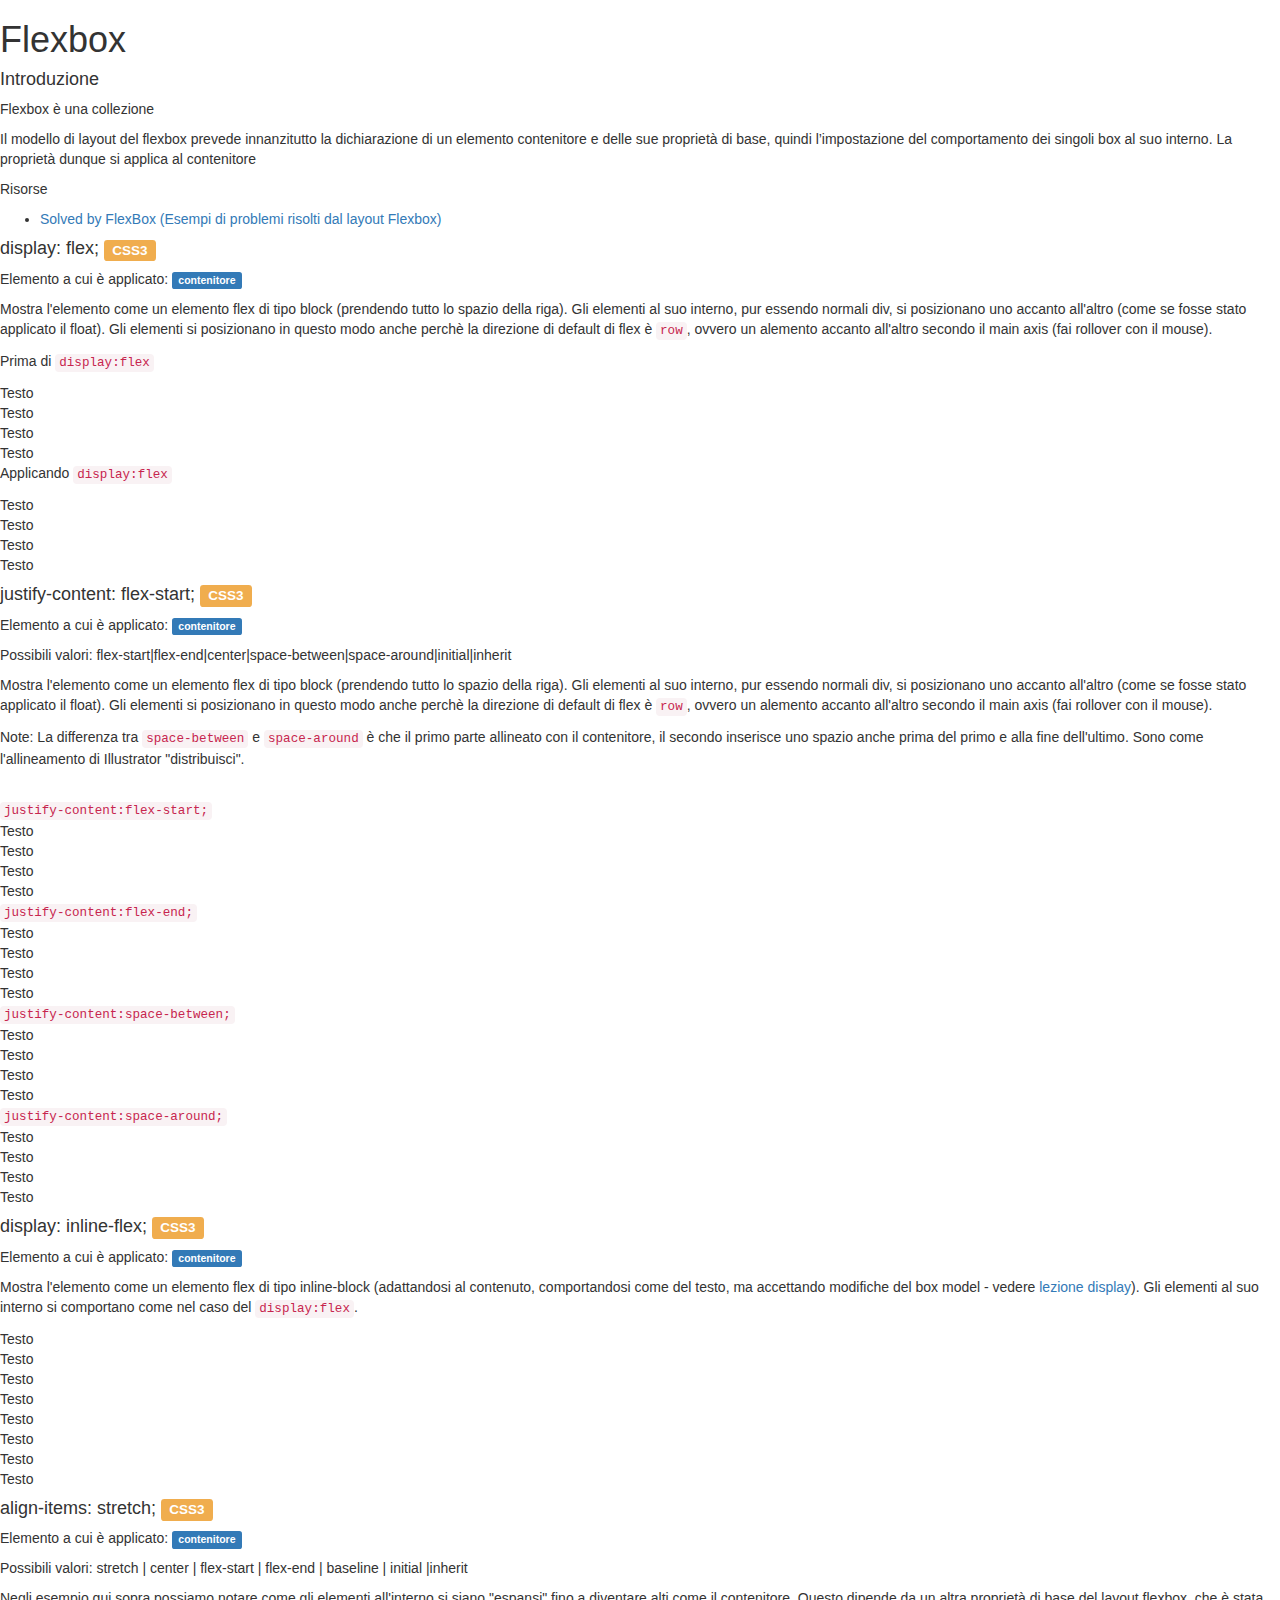
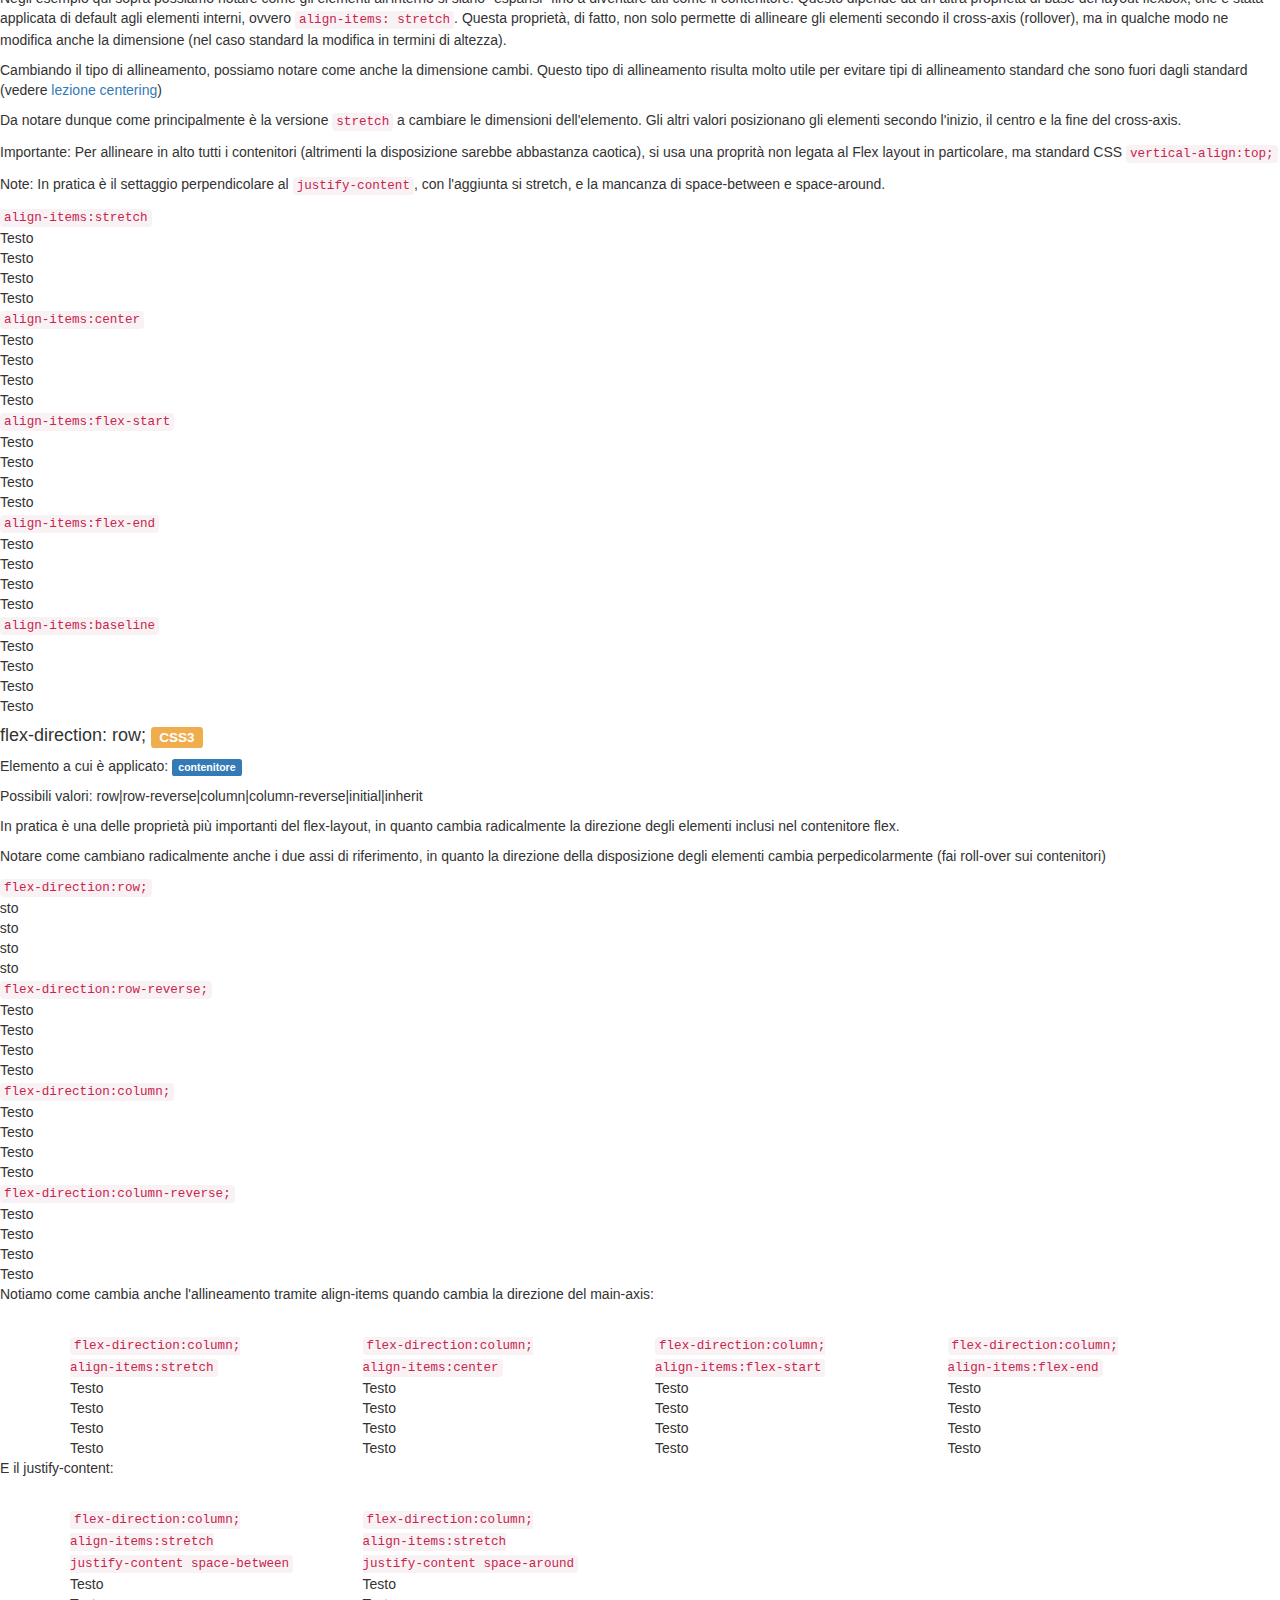
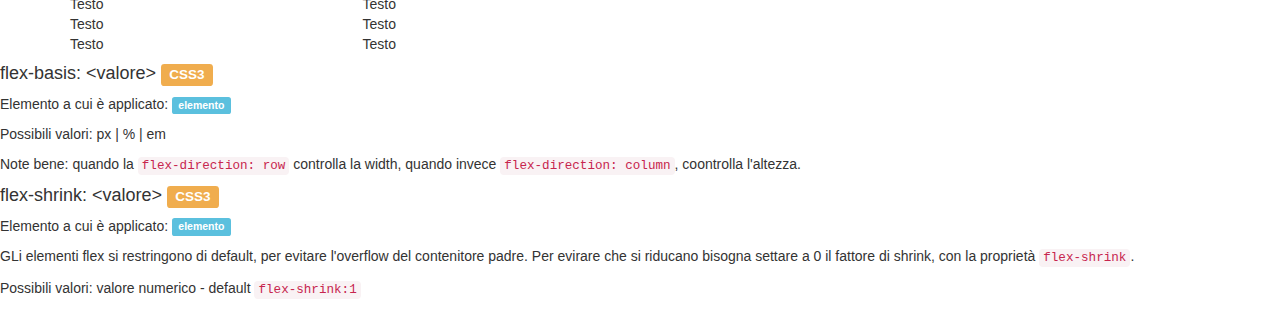
==== 3LW/Flexbox/index.html @ f9723775 "holy grail layout" ====
<!DOCTYPE html>
<html>
<head>
    <meta charset="UTF-8">
    <title>Flexbox</title>
    <meta name="viewport" content="width=device-width, initial-scale=1">

    <!-- Latest compiled and minified CSS -->
    <link rel="stylesheet" href="https://maxcdn.bootstrapcdn.com/bootstrap/3.3.7/css/bootstrap.min.css"
          integrity="sha384-BVYiiSIFeK1dGmJRAkycuHAHRg32OmUcww7on3RYdg4Va+PmSTsz/K68vbdEjh4u" crossorigin="anonymous">

    <!-- Space Mono -->
    <link href="https://fonts.googleapis.com/css?family=Space+Mono" rel="stylesheet">

    <!-- Latest compiled and minified CSS -->
    <link rel="stylesheet" href="src/css/style.css">


</head>

<body>


<h1>Flexbox</h1>


<h4>Introduzione </h4>


<p>Flexbox è una collezione </p>

<p>Il modello di layout del flexbox prevede innanzitutto la dichiarazione di un elemento contenitore e delle sue
    proprietà di base, quindi l’impostazione del comportamento dei singoli box al suo interno. La proprietà dunque si
    applica al contenitore</p>


<p>Risorse</p>
<ul>
    <li><a href="https://philipwalton.github.io/solved-by-flexbox/" target="_blank">Solved by FlexBox (Esempi di
        problemi risolti dal layout Flexbox)</a></li>
</ul>

<h4>display: flex; <span class="label label-warning">CSS3</span></h4>

<p>Elemento a cui è applicato: <span class="label label-primary">contenitore</span></p>

<p>Mostra l'elemento come un elemento flex di tipo block (prendendo tutto lo spazio della riga). Gli elementi al suo
    interno, pur essendo normali div, si posizionano uno accanto all'altro (come se fosse stato applicato il float). Gli
    elementi si posizionano in questo modo anche perchè la direzione di default di flex è <code>row</code>, ovvero un
    alemento accanto all'altro secondo il main axis (fai rollover con il mouse).</p>

<p>Prima di <code>display:flex</code></p>

<div class="box-container">
    <div class="box">Testo</div>
    <div class="box">Testo</div>
    <div class="box">Testo</div>
    <div class="box">Testo</div>
</div>

<p>Applicando <code>display:flex</code></p>

<div class="box-container flex show-axis">
    <div class="box">Testo</div>
    <div class="box">Testo</div>
    <div class="box">Testo</div>
    <div class="box">Testo</div>
    <div class="main-axis"></div>
    <div class="cross-axis"></div>
</div>

<h4>justify-content: flex-start; <span class="label label-warning">CSS3</span></h4>

<p>Elemento a cui è applicato: <span class="label label-primary">contenitore</span></p>

<p>Possibili valori: flex-start|flex-end|center|space-between|space-around|initial|inherit</p>

<p>Mostra l'elemento come un elemento flex di tipo block (prendendo tutto lo spazio della riga). Gli elementi al suo
    interno, pur essendo normali div, si posizionano uno accanto all'altro (come se fosse stato applicato il float). Gli
    elementi si posizionano in questo modo anche perchè la direzione di default di flex è <code>row</code>, ovvero un
    alemento accanto all'altro secondo il main axis (fai rollover con il mouse).</p>

<p>Note: La differenza tra <code>space-between</code> e <code>space-around</code> è che il primo parte allineato con il
    contenitore, il secondo inserisce uno spazio anche prima del primo e alla fine dell'ultimo. Sono come l'allineamento
    di Illustrator "distribuisci".</p>

<br/>

<code>justify-content:flex-start;</code>

<div class="box-container flex justify-content flex-start show-axis">
    <div class="box">Testo</div>
    <div class="box">Testo</div>
    <div class="box">Testo</div>
    <div class="box">Testo</div>
    <div class="main-axis"></div>
</div>

<code>justify-content:flex-end;</code>

<div class="box-container flex justify-content flex-end show-axis">
    <div class="box">Testo</div>
    <div class="box">Testo</div>
    <div class="box">Testo</div>
    <div class="box">Testo</div>
    <div class="main-axis"></div>
</div>

<code>justify-content:space-between;</code>

<div class="box-container flex justify-content space-between show-axis">
    <div class="box">Testo</div>
    <div class="box">Testo</div>
    <div class="box">Testo</div>
    <div class="box">Testo</div>
    <div class="main-axis"></div>
</div>

<code>justify-content:space-around;</code>

<div class="box-container flex justify-content space-around show-axis">
    <div class="box">Testo</div>
    <div class="box">Testo</div>
    <div class="box">Testo</div>
    <div class="box">Testo</div>
    <div class="main-axis"></div>
</div>


<h4>display: inline-flex; <span class="label label-warning">CSS3</span></h4>

<p>Elemento a cui è applicato: <span class="label label-primary">contenitore</span></p>

<p>Mostra l'elemento come un elemento flex di tipo inline-block (adattandosi al contenuto, comportandosi come del testo,
    ma accettando modifiche del box model - vedere
    <a href="http://www.quasar-1617.com/1LW/Display/index.html" target="_blank">lezione display</a>). Gli elementi al
    suo
    interno si comportano come nel caso del <code>display:flex</code>.</p>


<div class="box-container flex-inline show-axis">
    <div class="box">Testo</div>
    <div class="box">Testo</div>
    <div class="box">Testo</div>
    <div class="box">Testo</div>
    <div class="main-axis"></div>
    <div class="cross-axis"></div>
</div>

<div class="box-container flex-inline show-axis">
    <div class="box">Testo</div>
    <div class="box">Testo</div>
    <div class="box">Testo</div>
    <div class="box">Testo</div>
    <div class="main-axis"></div>
    <div class="cross-axis"></div>
</div>


<h4>align-items: stretch; </valore> <span class="label label-warning">CSS3</span></h4>

<p>Elemento a cui è applicato: <span class="label label-primary">contenitore</span></p>

<p>Possibili valori: stretch | center | flex-start | flex-end | baseline | initial |inherit </p>

<p>Negli esempio qui sopra possiamo notare come gli elementi all'interno si siano "espansi" fino a diventare alti come
    il
    contenitore. Questo dipende da un altra proprietà di base del layout flexbox, che è stata applicata di default agli
    elementi interni, ovvero <code>align-items: stretch</code>. Questa proprietà, di fatto, non solo permette di
    allineare gli elementi secondo il cross-axis (rollover), ma in qualche modo ne modifica anche la dimensione (nel
    caso
    standard la modifica in termini di altezza).</p>


<p>Cambiando il tipo di allineamento, possiamo notare come anche la dimensione cambi. Questo tipo di allineamento
    risulta molto utile per evitare tipi di allineamento standard che sono fuori dagli standard (vedere <a
            href="http://www.quasar-1617.com/1LW/Centering/" target="_blank">lezione centering</a>) </p>


<p>Da notare dunque come principalmente è la versione <code>stretch</code> a cambiare le dimensioni dell'elemento. Gli
    altri valori posizionano gli elementi secondo l'inizio, il centro e la fine del cross-axis.</p>

<p>Importante: Per allineare in alto tutti i contenitori (altrimenti la disposizione sarebbe abbastanza caotica), si usa una proprità non legata al Flex layout in particolare, ma standard CSS <code>vertical-align:top;</code></p>

<p>Note: In pratica è il settaggio perpendicolare al <code>justify-content</code>, con l'aggiunta si stretch, e la
    mancanza di space-between e space-around.</p>

<div class="box-container flex-inline show-axis align-items stretch">
    <code>align-items:stretch</code>

    <div class="box">Testo</div>
    <div class="box">Testo</div>
    <div class="box">Testo</div>
    <div class="box">Testo</div>
    <div class="cross-axis"></div>
</div>

<div class="box-container flex-inline show-axis align-items center">
    <code>align-items:center</code>

    <div class="box">Testo</div>
    <div class="box">Testo</div>
    <div class="box">Testo</div>
    <div class="box">Testo</div>
    <div class="cross-axis"></div>
</div>

<div class="box-container flex-inline show-axis align-items flex-start">
    <code>align-items:flex-start</code>

    <div class="box">Testo</div>
    <div class="box">Testo</div>
    <div class="box">Testo</div>
    <div class="box">Testo</div>
    <div class="cross-axis"></div>
</div>

<div class="box-container flex-inline show-axis align-items flex-end">
    <code>align-items:flex-end</code>

    <div class="box">Testo</div>
    <div class="box">Testo</div>
    <div class="box">Testo</div>
    <div class="box">Testo</div>
    <div class="cross-axis"></div>
</div>

<div class="box-container flex-inline show-axis align-items baseline">
    <code>align-items:baseline</code>

    <div class="box">Testo</div>
    <div class="box">Testo</div>
    <div class="box">Testo</div>
    <div class="box">Testo</div>
    <div class="cross-axis"></div>
</div>


<h4>flex-direction: row; </valore> <span class="label label-warning">CSS3</span></h4>

<p>Elemento a cui è applicato: <span class="label label-primary">contenitore</span></p>

<p>Possibili valori: row|row-reverse|column|column-reverse|initial|inherit</p>

<p>In pratica è una delle proprietà più importanti del flex-layout, in quanto cambia radicalmente la direzione degli elementi inclusi nel contenitore flex.</p>

<p>Notare come cambiano radicalmente anche i due assi di riferimento, in quanto la direzione della disposizione degli elementi cambia perpedicolarmente (fai roll-over sui contenitori)</p>


<code>flex-direction:row;</code>
<div class="box-container flex show-axis flex-direction row">
    <div class="box">Testo</div>
    <div class="box">Testo</div>
    <div class="box">Testo</div>
    <div class="box">Testo</div>
    <div class="main-axis"></div>
    <div class="cross-axis"></div>
</div>

<code>flex-direction:row-reverse;</code>
<div class="box-container flex show-axis reverse flex-direction row-reverse">
    <div class="box">Testo</div>
    <div class="box">Testo</div>
    <div class="box">Testo</div>
    <div class="box">Testo</div>
    <div class="main-axis"></div>
    <div class="cross-axis"></div>
</div>

<code>flex-direction:column;</code>
<div class="box-container flex show-axis perp flex-direction column">
    <div class="box">Testo</div>
    <div class="box">Testo</div>
    <div class="box">Testo</div>
    <div class="box">Testo</div>
    <div class="main-axis"></div>
    <div class="cross-axis"></div>
</div>

<code>flex-direction:column-reverse;</code>
<div class="box-container flex show-axis perp-reverse flex-direction column-reverse">
    <div class="box">Testo</div>
    <div class="box">Testo</div>
    <div class="box">Testo</div>
    <div class="box">Testo</div>
    <div class="main-axis"></div>
    <div class="cross-axis"></div>
</div>

<p>Notiamo come cambia anche l'allineamento tramite align-items quando cambia la direzione del main-axis:</p>
<br/>

<div class="container">
    <div class="row">
        <div class="col-sm-3">
            <code>flex-direction:column; <br> align-items:stretch</code>
            <div class="box-container mini flex show-axis perp flex-direction column align-items stretch">
                <div class="box">Testo</div>
                <div class="box">Testo</div>
                <div class="box">Testo</div>
                <div class="box">Testo</div>
                <div class="main-axis"></div>
                <div class="cross-axis"></div>
            </div>

        </div>
        <div class="col-sm-3">
            <code>flex-direction:column;<br> align-items:center</code>
            <div class="box-container mini flex show-axis perp flex-direction column align-items center">
                <div class="box">Testo</div>
                <div class="box">Testo</div>
                <div class="box">Testo</div>
                <div class="box">Testo</div>
                <div class="main-axis"></div>
                <div class="cross-axis"></div>
            </div>
        </div>
        <div class="col-sm-3">
            <code>flex-direction:column;<br> align-items:flex-start</code>
            <div class="box-container mini flex show-axis perp flex-direction column align-items flex-start">
                <div class="box">Testo</div>
                <div class="box">Testo</div>
                <div class="box">Testo</div>
                <div class="box">Testo</div>
                <div class="main-axis"></div>
                <div class="cross-axis"></div>
            </div>
        </div>
        <div class="col-sm-3">
            <code>flex-direction:column;<br> align-items:flex-end</code>
            <div class="box-container mini flex show-axis perp flex-direction column align-items flex-end">
                <div class="box">Testo</div>
                <div class="box">Testo</div>
                <div class="box">Testo</div>
                <div class="box">Testo</div>
                <div class="main-axis"></div>
                <div class="cross-axis"></div>
            </div>
        </div>
    </div>


</div>

<p>E il justify-content:</p>
<br/>

<div class="container">
    <div class="row">
        <div class="col-sm-3">
            <code>flex-direction:column;<br> align-items:stretch <br/> justify-content space-between</code>
            <div class="box-container mini flex show-axis perp flex-direction column align-items stretch justify-content space-between">
                <div class="box">Testo</div>
                <div class="box">Testo</div>
                <div class="box">Testo</div>
                <div class="box">Testo</div>
                <div class="main-axis"></div>
                <div class="cross-axis"></div>
            </div>
        </div>
        <div class="col-sm-3">
            <code>flex-direction:column;<br> align-items:stretch <br/> justify-content space-around</code>
            <div class="box-container mini flex show-axis perp flex-direction column align-items stretch justify-content space-around">
                <div class="box">Testo</div>
                <div class="box">Testo</div>
                <div class="box">Testo</div>
                <div class="box">Testo</div>
                <div class="main-axis"></div>
                <div class="cross-axis"></div>
            </div>
        </div>
    </div>


</div>






<h4>flex-basis: &lt;valore&gt; </valore> <span class="label label-warning">CSS3</span></h4>

<p>Elemento a cui è applicato: <span class="label label-info">elemento</span></p>

<p>Possibili valori: px | % | em </p>

<p>Note bene: quando la <code>flex-direction: row</code> controlla la width, quando invece <code>flex-direction:
    column</code>, coontrolla l'altezza.</p>


<h4>flex-shrink: &lt;valore&gt; <span class="label label-warning">CSS3</span></h4>

<p>Elemento a cui è applicato: <span class="label label-info">elemento</span></p>

<p>GLi elementi flex si restringono di default, per evitare l'overflow del contenitore padre. Per evirare che si
    riducano bisogna settare a 0 il fattore di shrink, con la proprietà <code>flex-shrink</code>.</p>

<p>Possibili valori: valore numerico - default <code>flex-shrink:1</code></p>


</body>

<script
        src="https://code.jquery.com/jquery-3.1.1.min.js"
        integrity="sha256-hVVnYaiADRTO2PzUGmuLJr8BLUSjGIZsDYGmIJLv2b8="
        crossorigin="anonymous"></script>

<!-- Latest compiled and minified JavaScript -->
<script src="https://maxcdn.bootstrapcdn.com/bootstrap/3.3.7/js/bootstrap.min.js"
        integrity="sha384-Tc5IQib027qvyjSMfHjOMaLkfuWVxZxUPnCJA7l2mCWNIpG9mGCD8wGNIcPD7Txa"
        crossorigin="anonymous"></script>


</html>
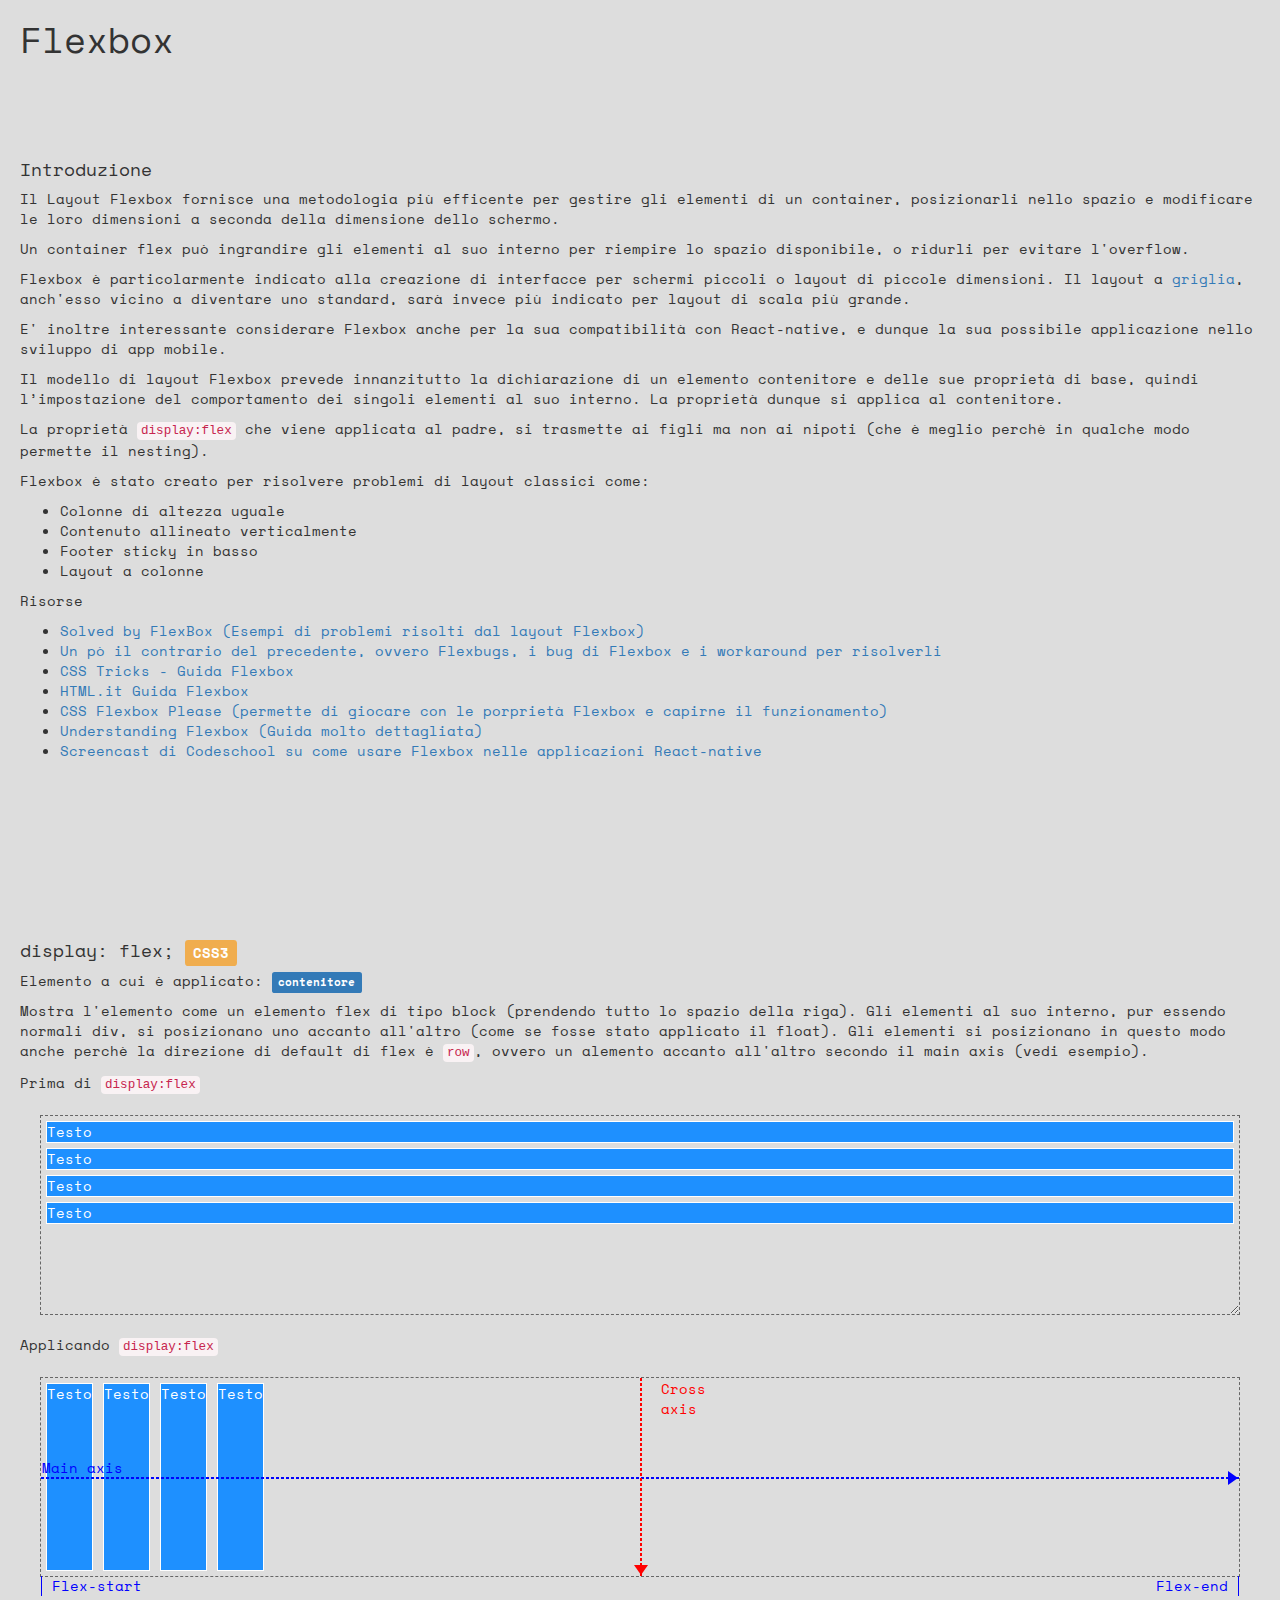
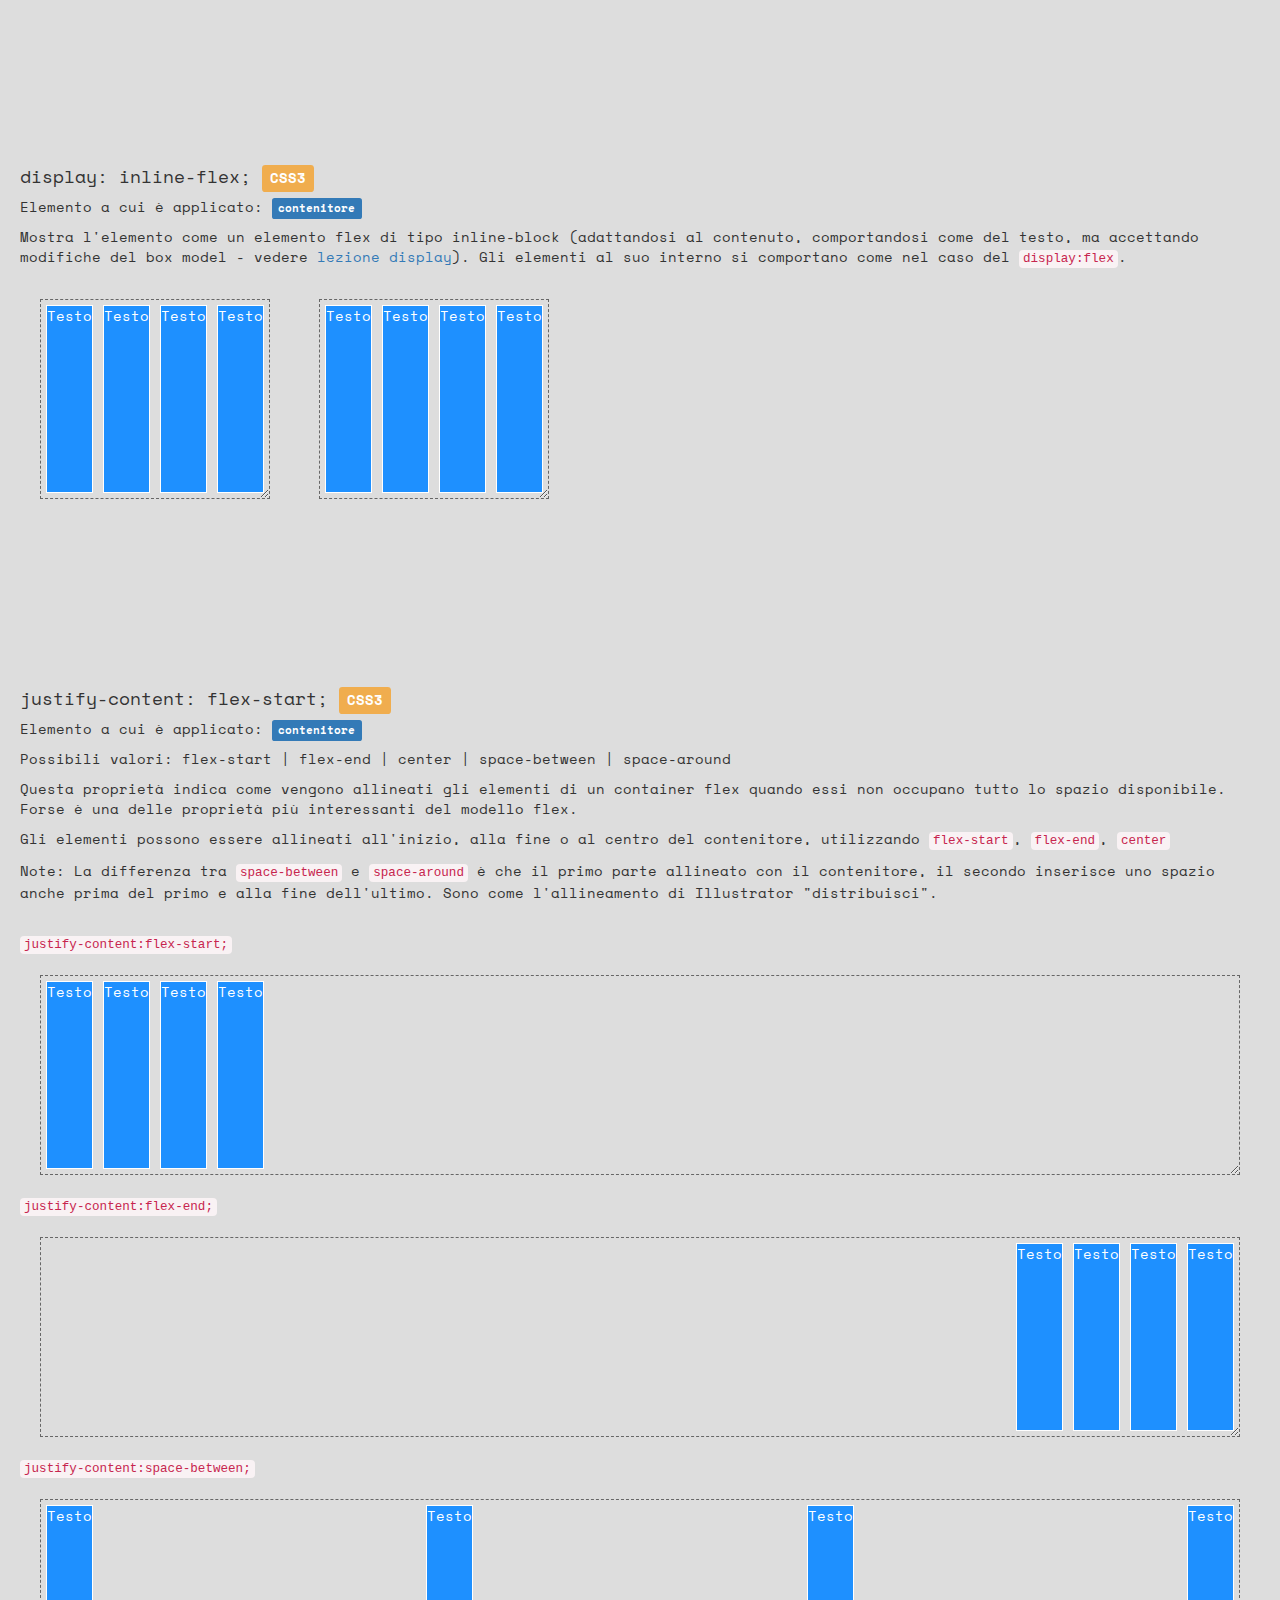
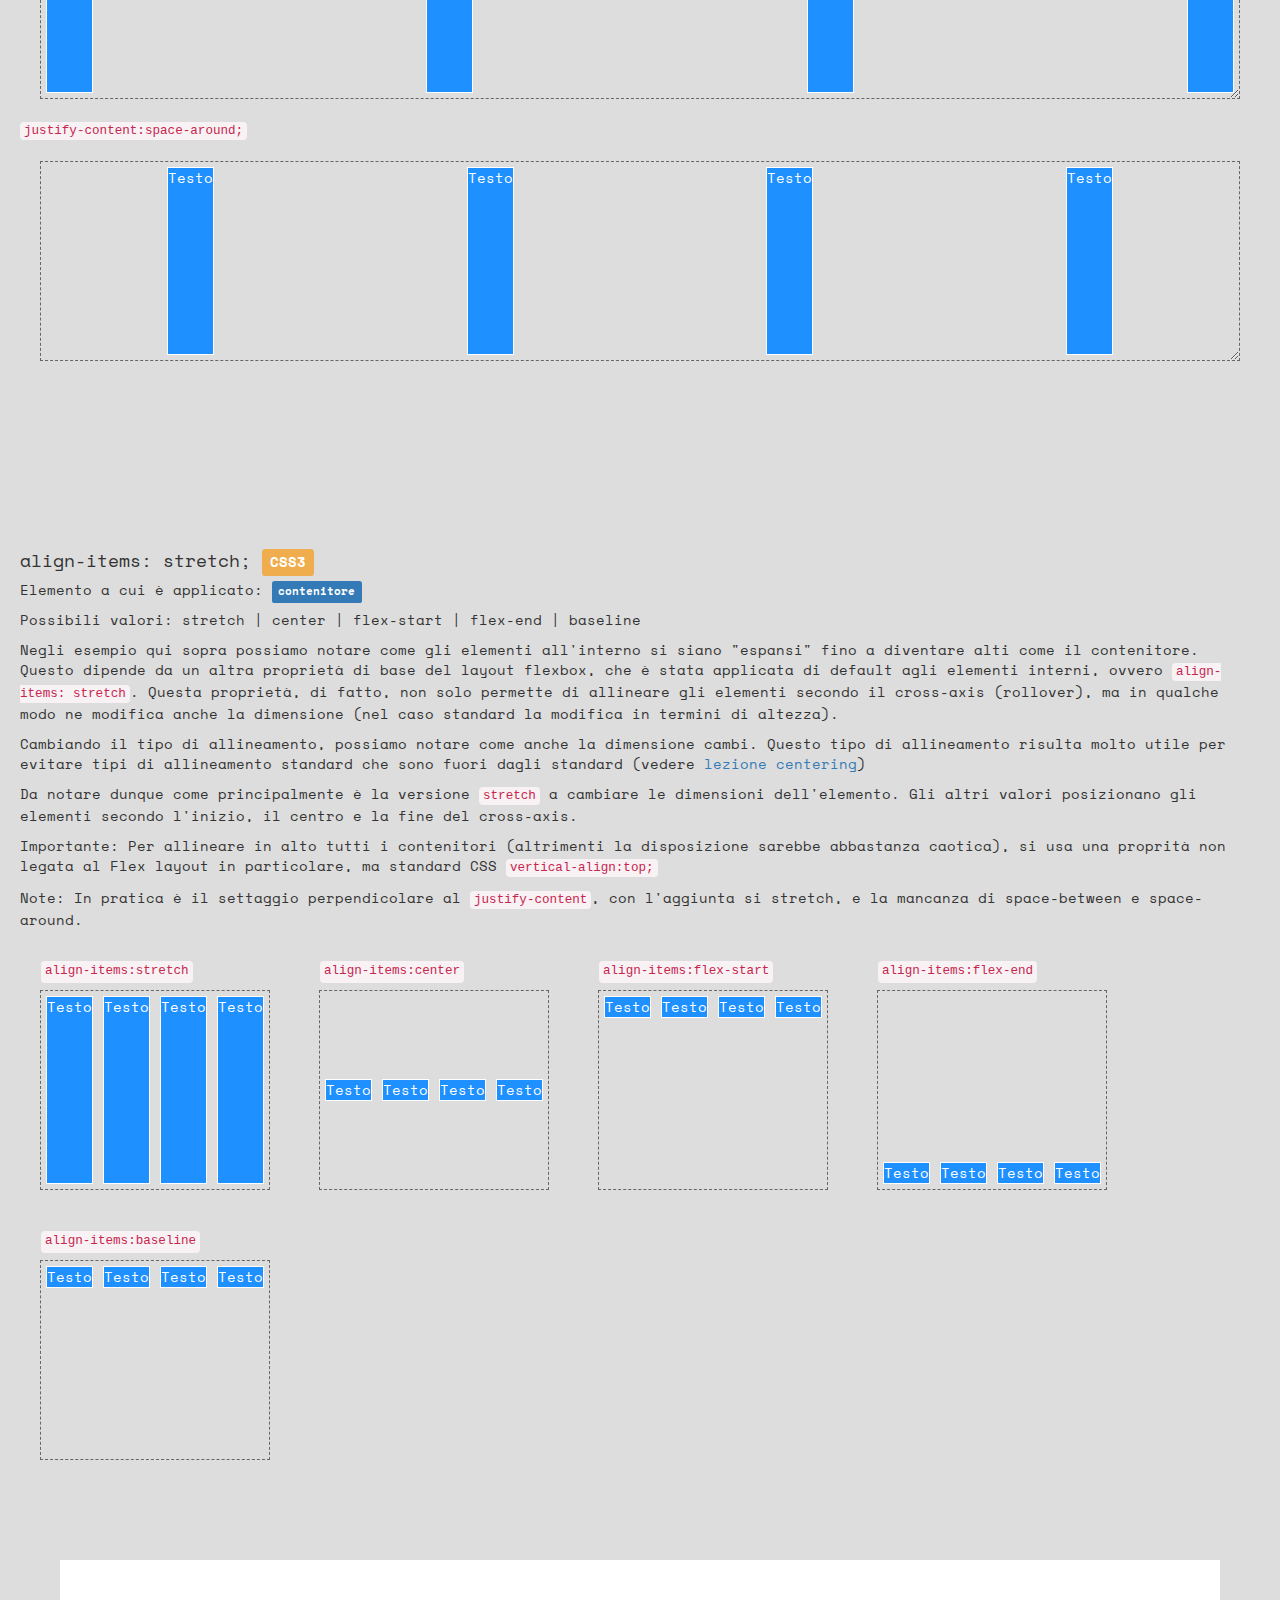
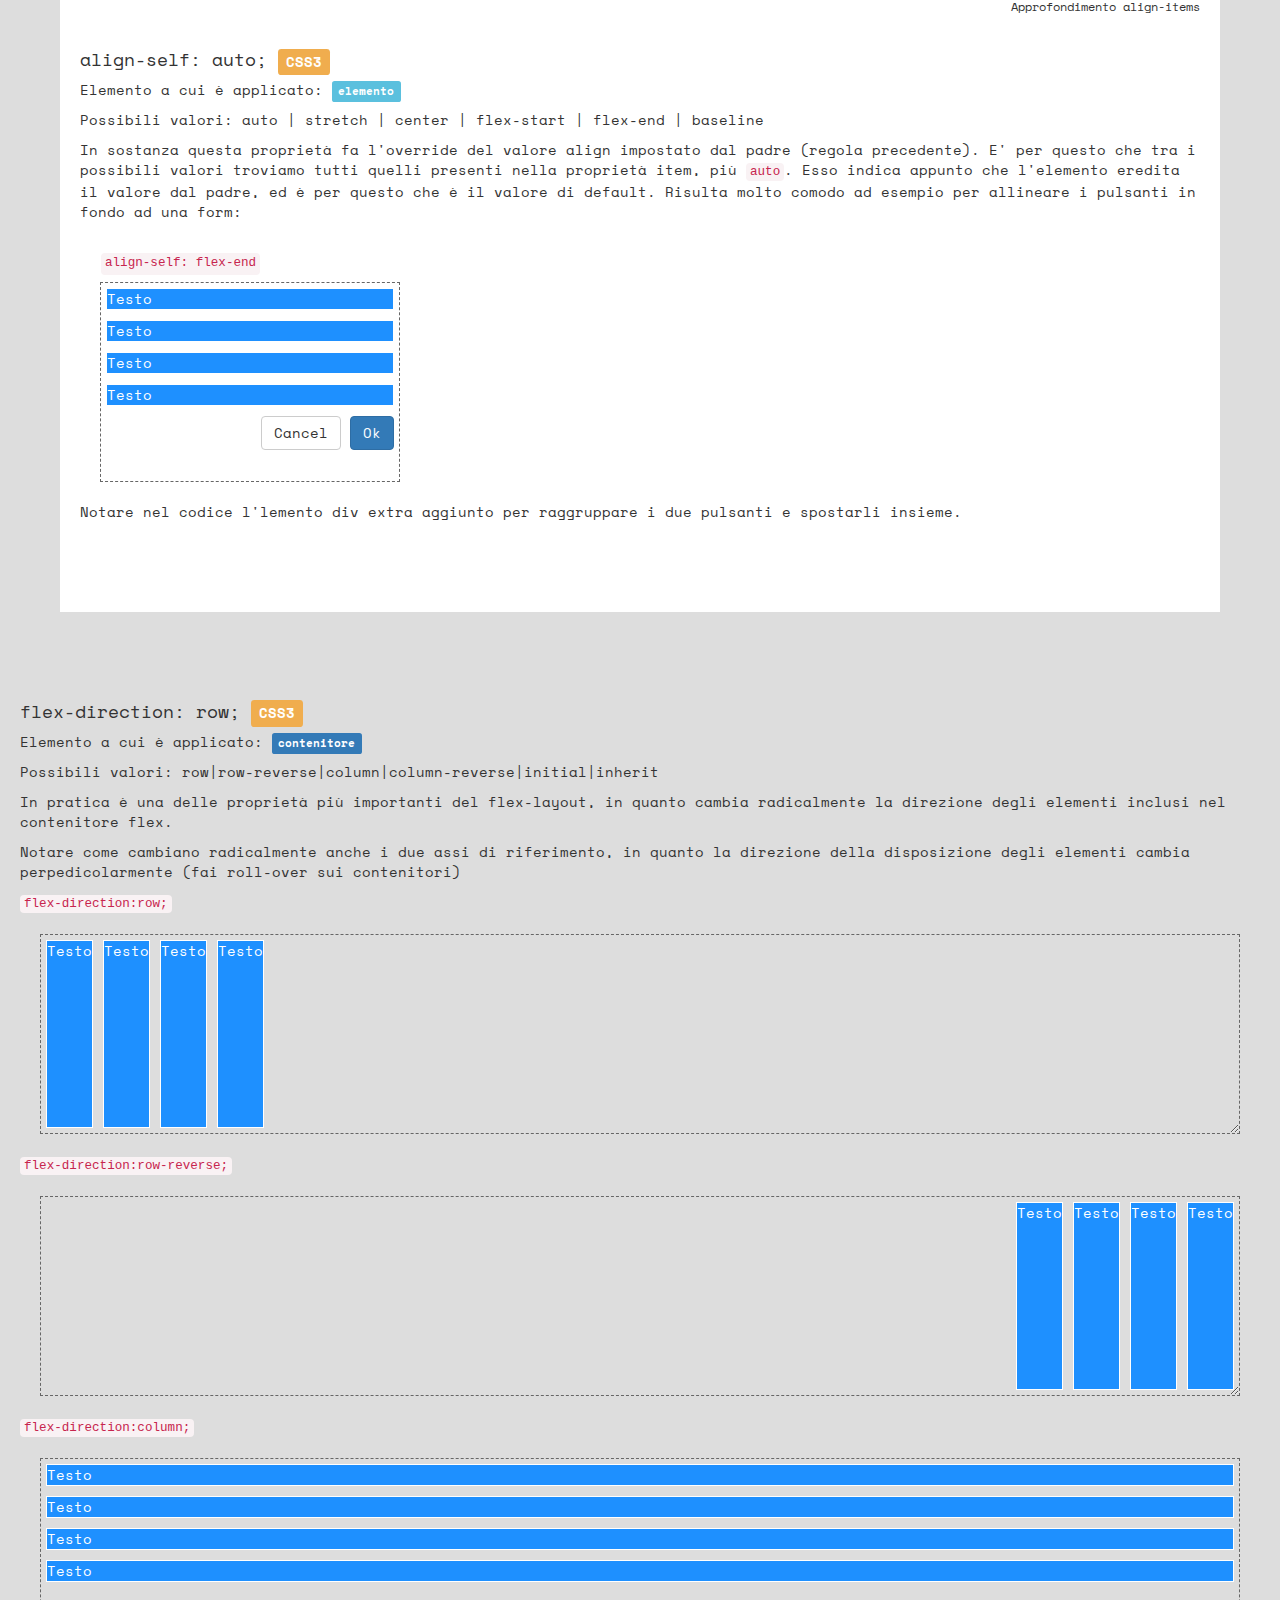
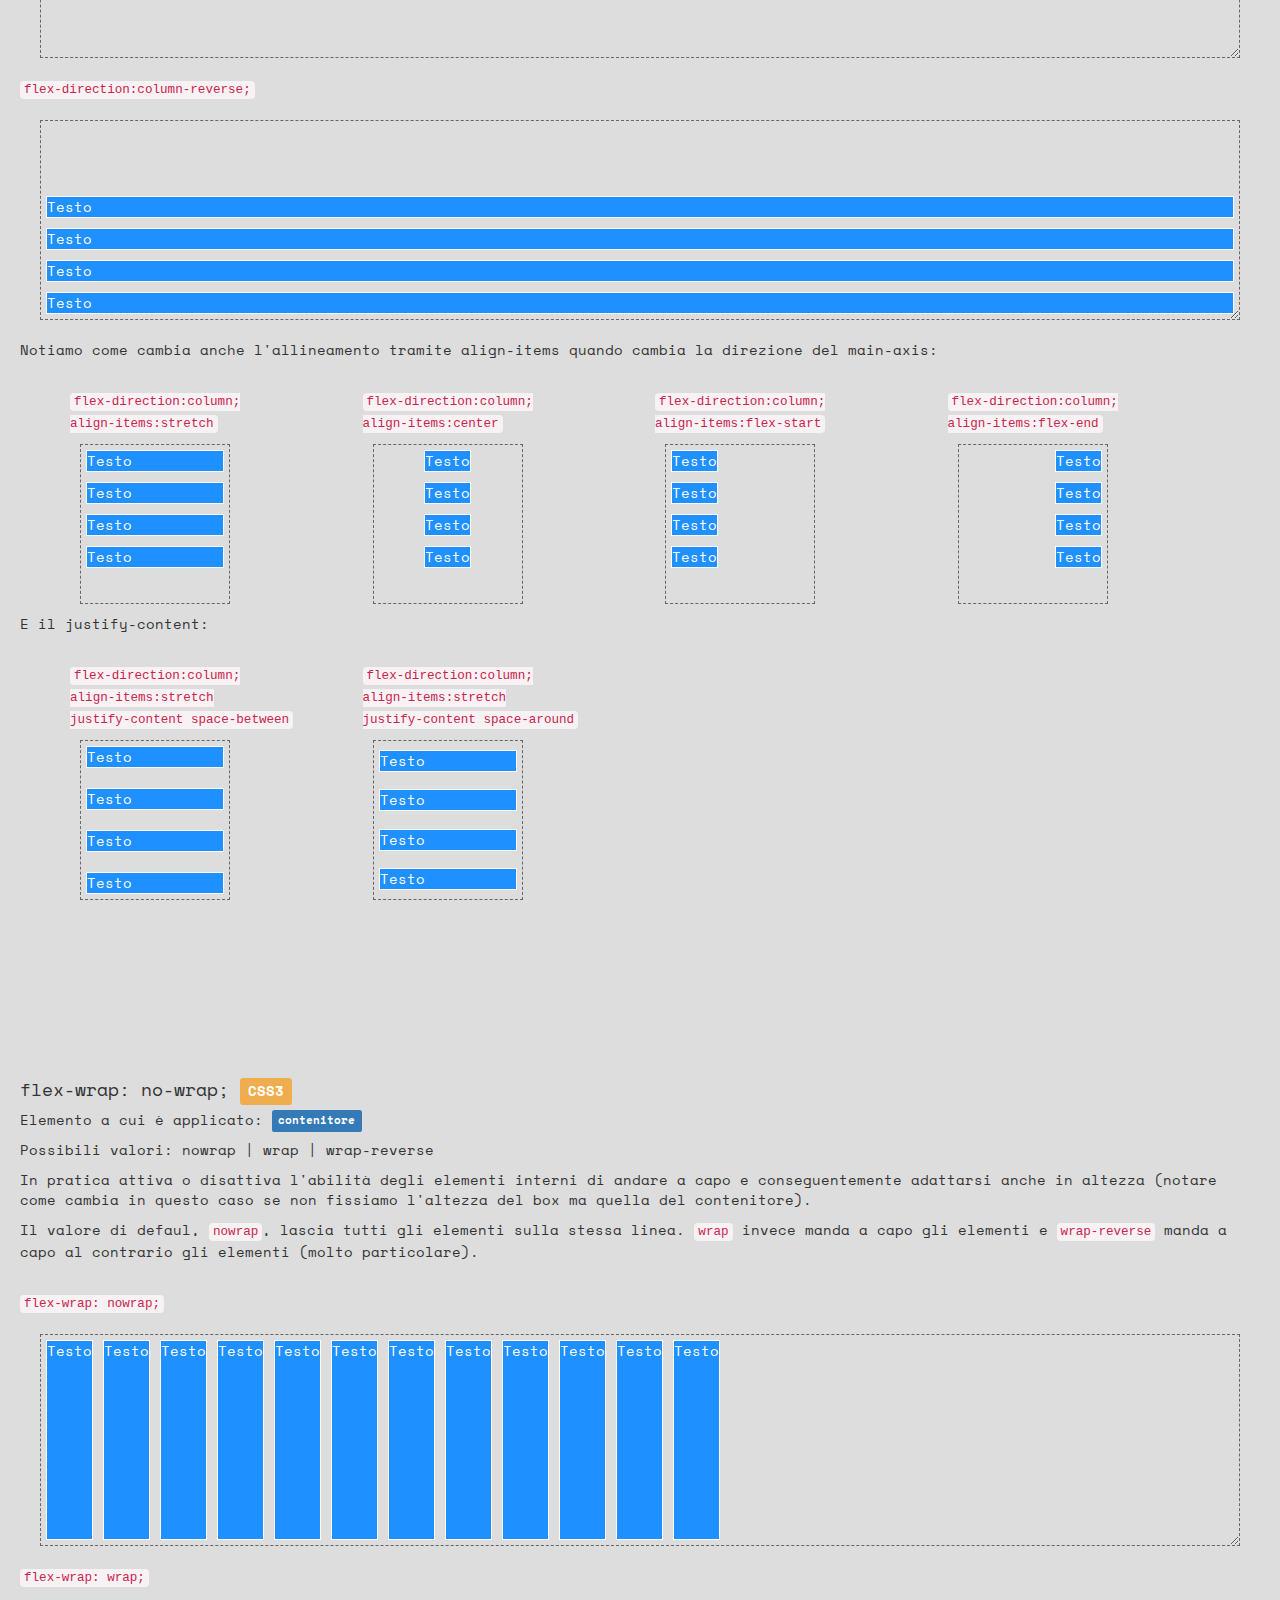
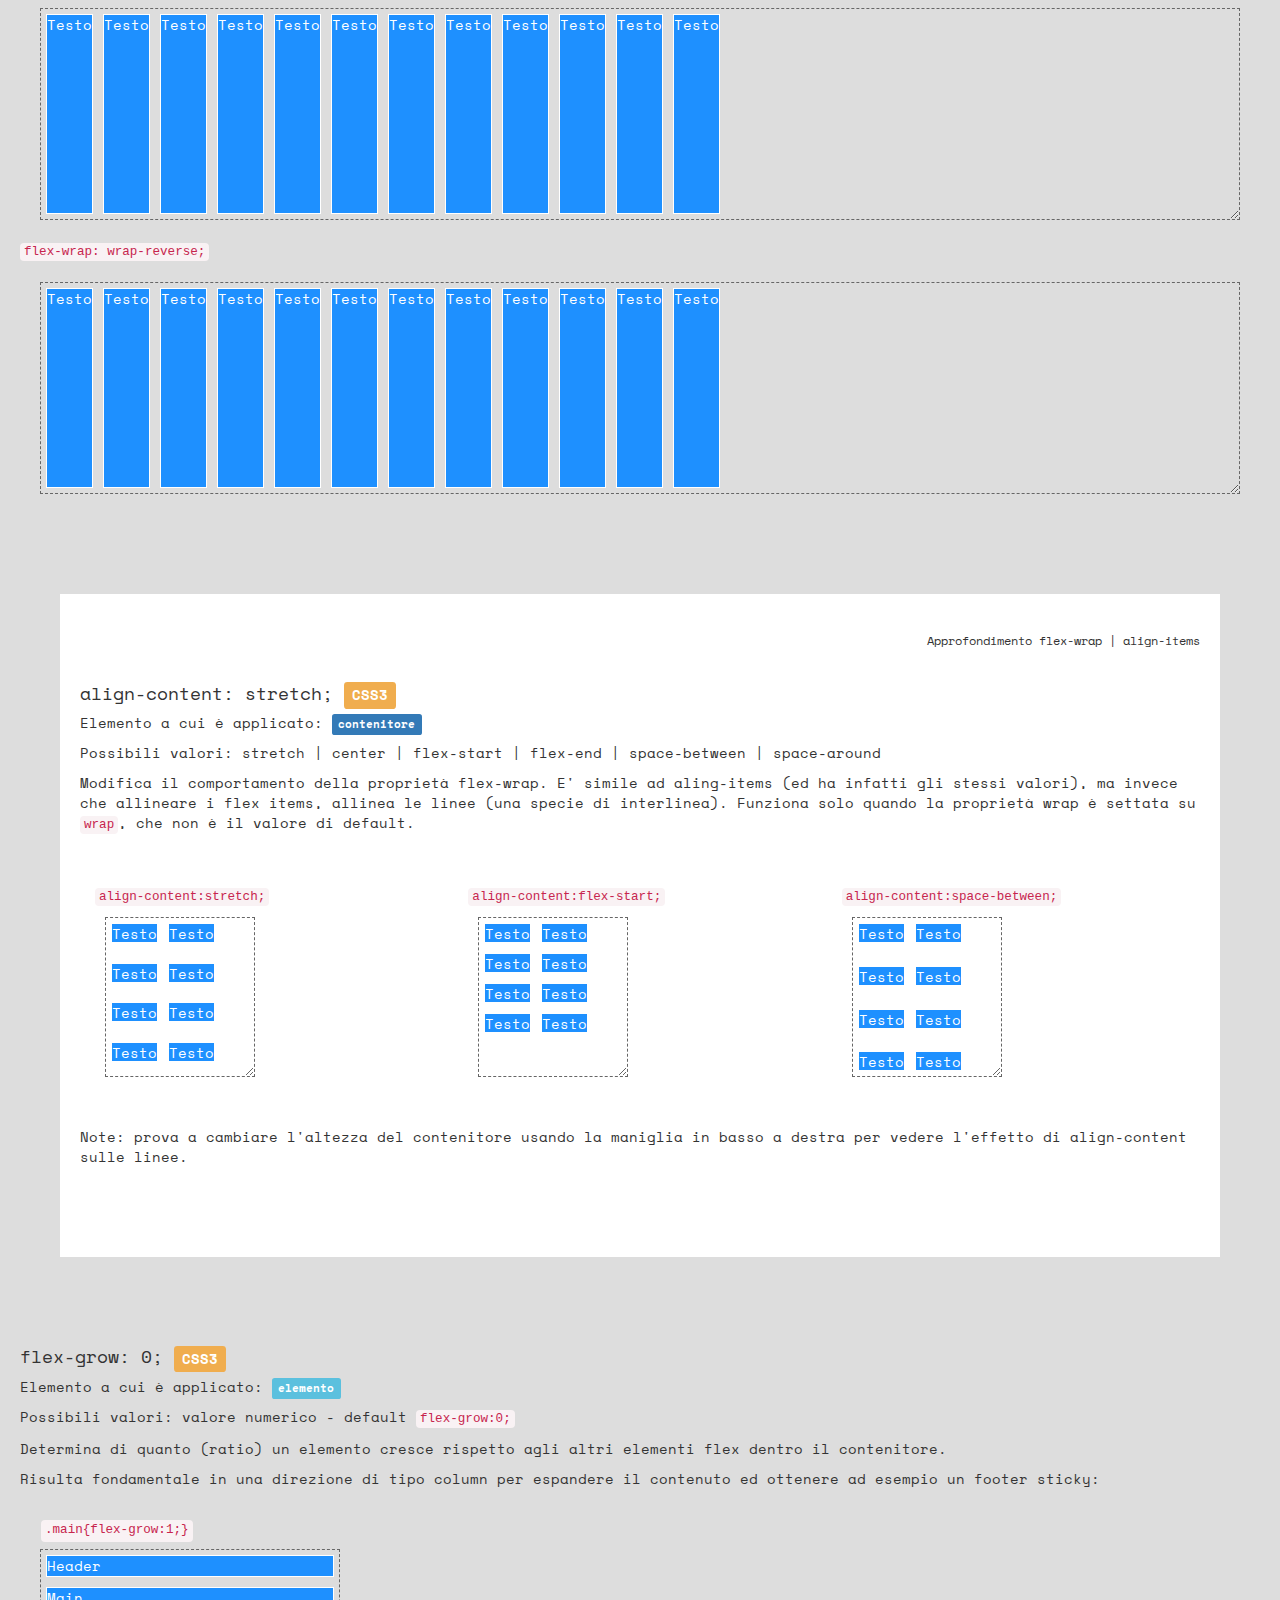
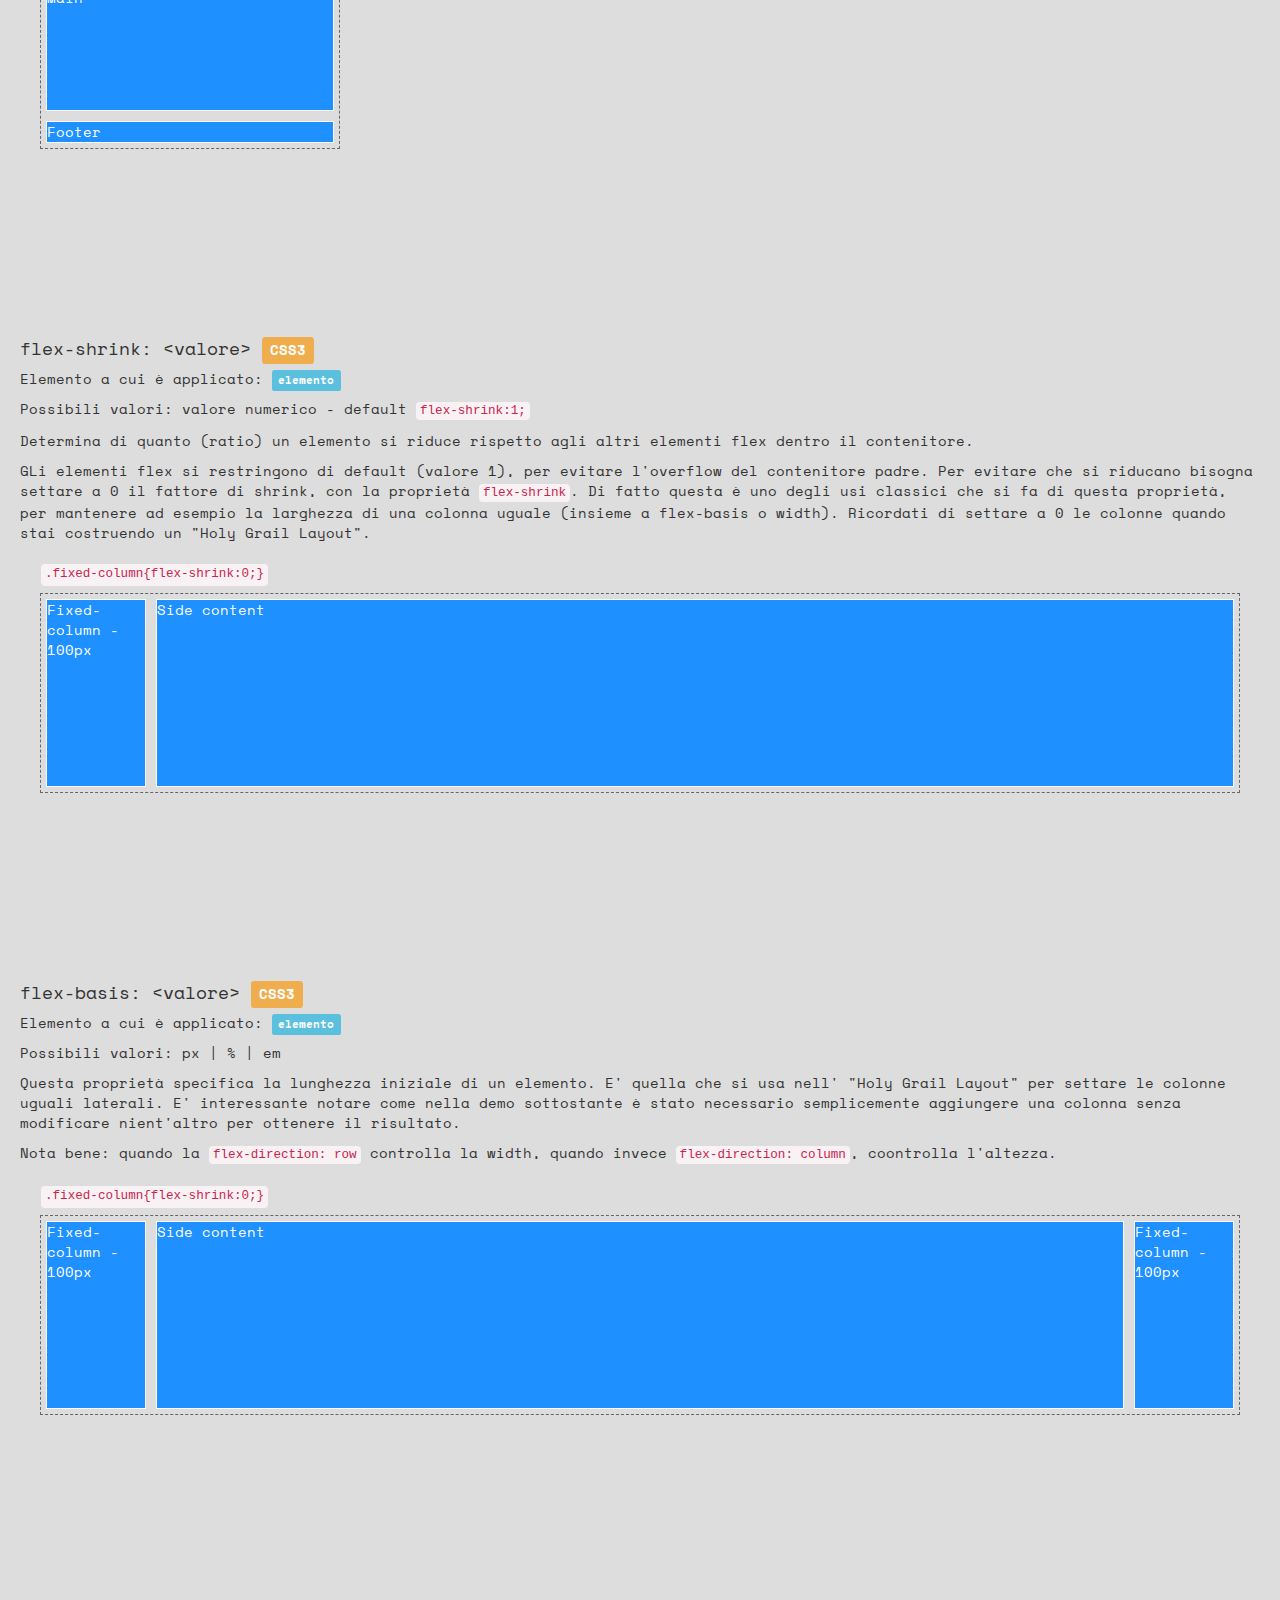
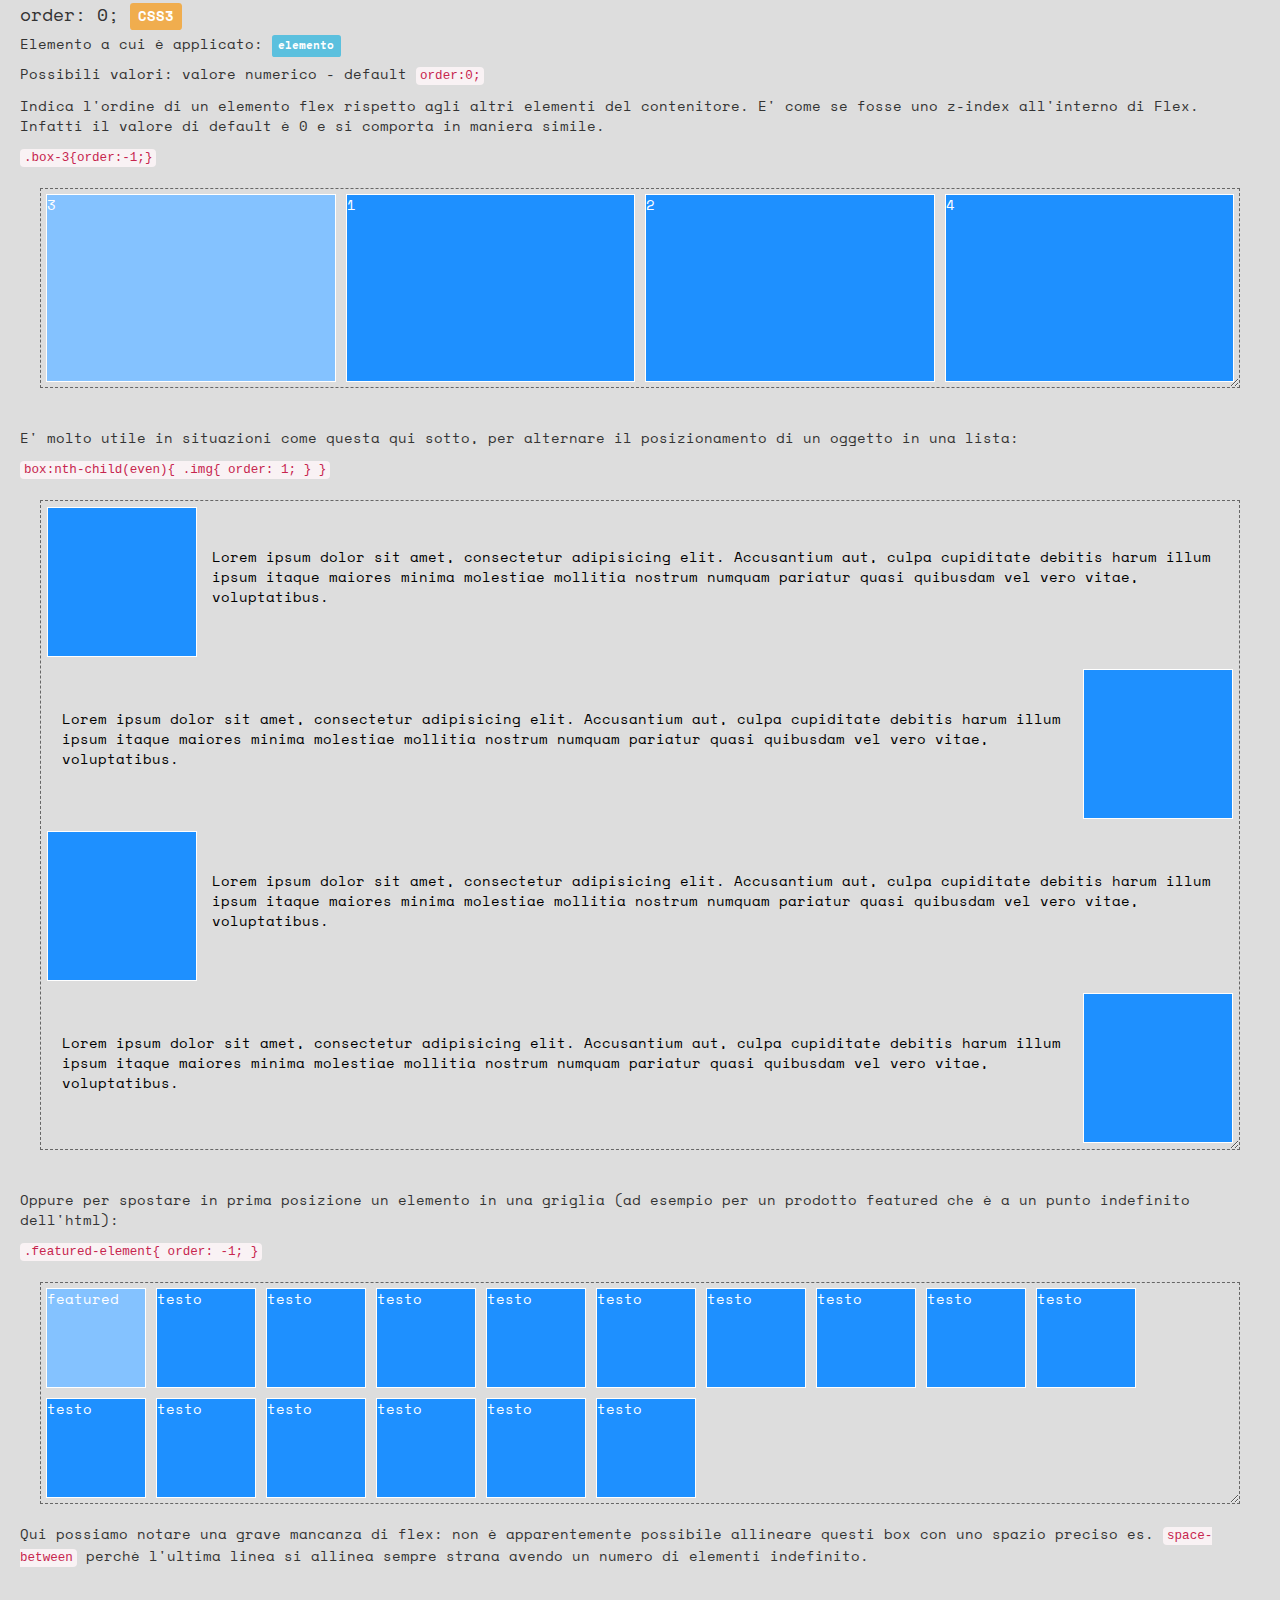
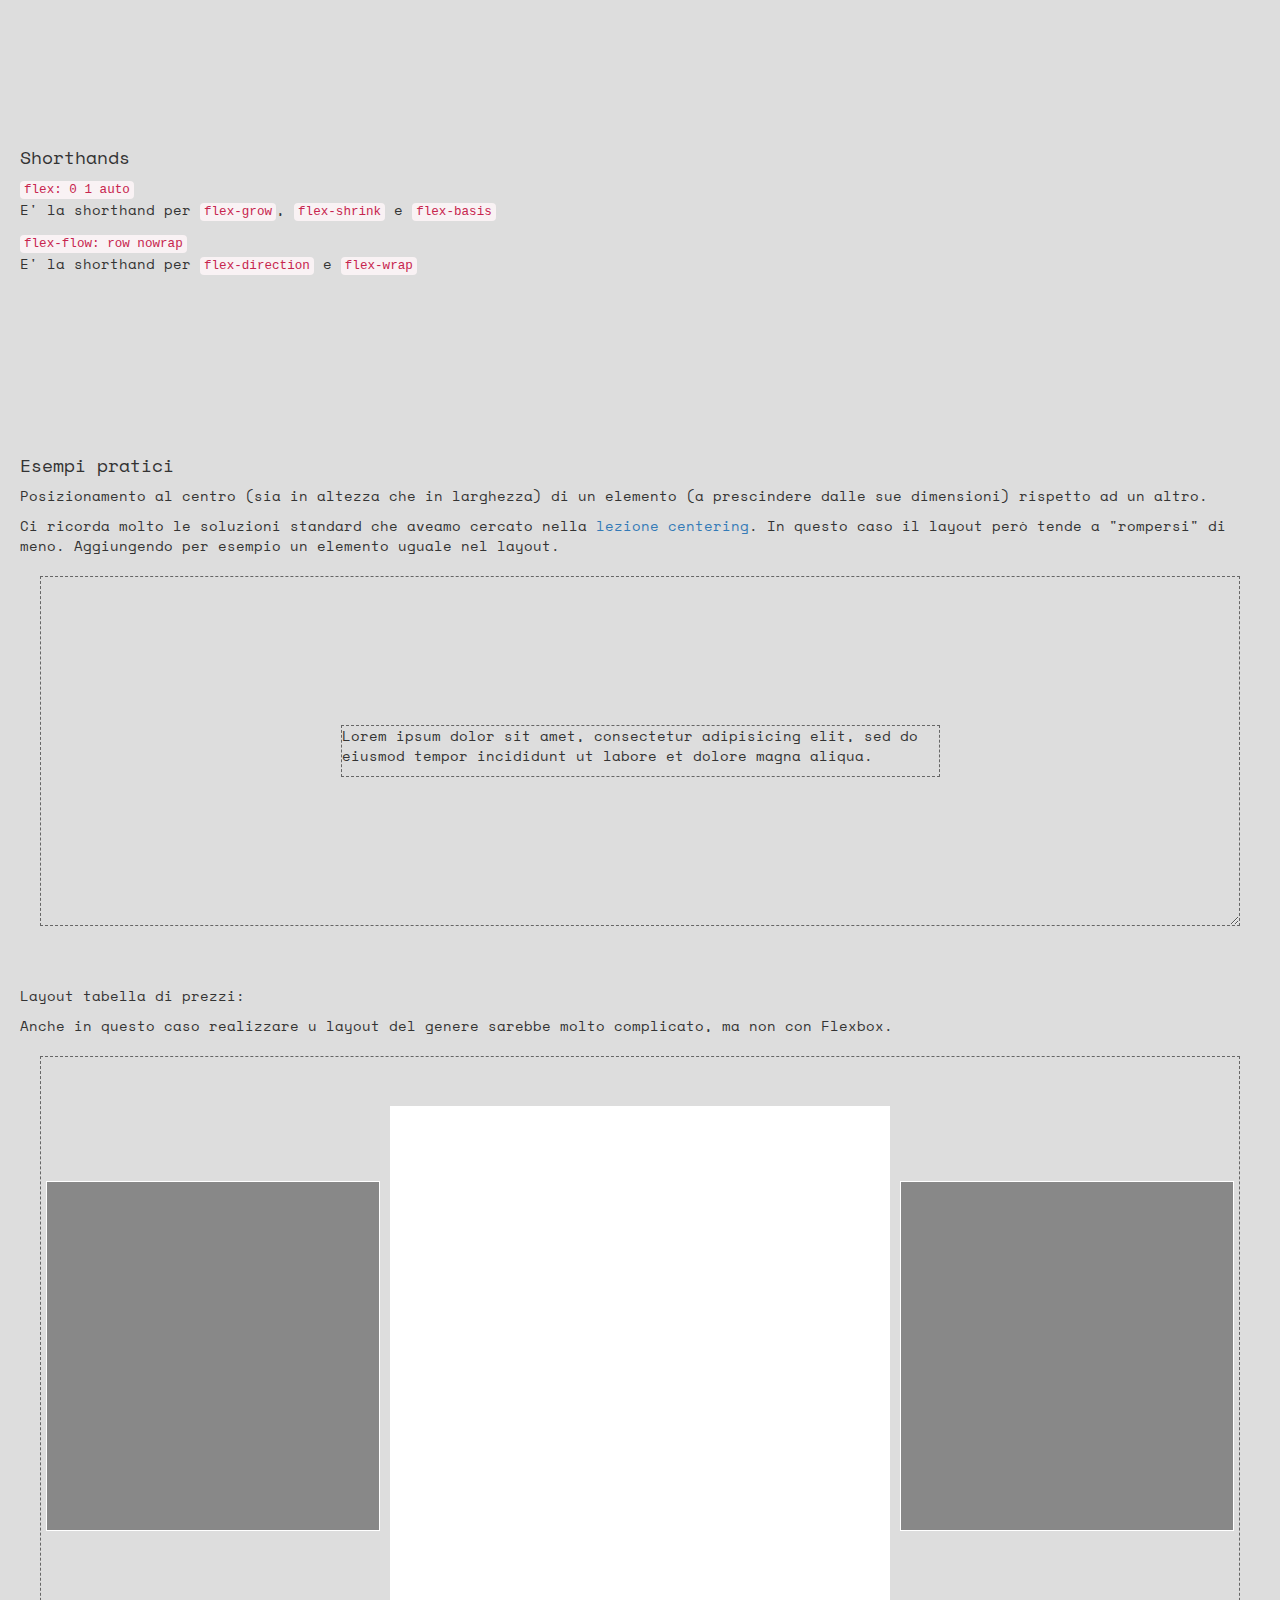
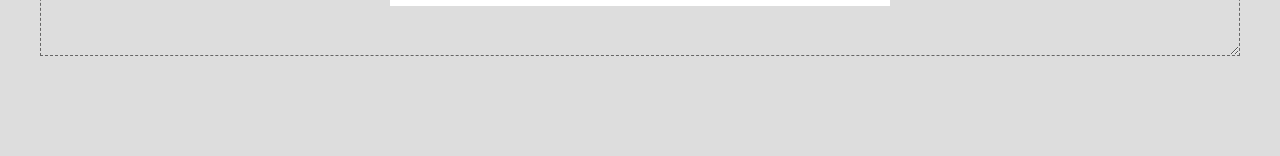
==== commit 8985a239: "esempi pratici" ====
--- a/3LW/Flexbox/index.html
+++ b/3LW/Flexbox/index.html
@@ -23,380 +23,848 @@
 
 <h1>Flexbox</h1>
 
-
-<h4>Introduzione </h4>
-
-
-<p>Flexbox è una collezione </p>
-
-<p>Il modello di layout del flexbox prevede innanzitutto la dichiarazione di un elemento contenitore e delle sue
-    proprietà di base, quindi l’impostazione del comportamento dei singoli box al suo interno. La proprietà dunque si
-    applica al contenitore</p>
-
-
-<p>Risorse</p>
-<ul>
-    <li><a href="https://philipwalton.github.io/solved-by-flexbox/" target="_blank">Solved by FlexBox (Esempi di
-        problemi risolti dal layout Flexbox)</a></li>
-</ul>
-
-<h4>display: flex; <span class="label label-warning">CSS3</span></h4>
-
-<p>Elemento a cui è applicato: <span class="label label-primary">contenitore</span></p>
-
-<p>Mostra l'elemento come un elemento flex di tipo block (prendendo tutto lo spazio della riga). Gli elementi al suo
-    interno, pur essendo normali div, si posizionano uno accanto all'altro (come se fosse stato applicato il float). Gli
-    elementi si posizionano in questo modo anche perchè la direzione di default di flex è <code>row</code>, ovvero un
-    alemento accanto all'altro secondo il main axis (fai rollover con il mouse).</p>
-
-<p>Prima di <code>display:flex</code></p>
-
-<div class="box-container">
-    <div class="box">Testo</div>
-    <div class="box">Testo</div>
-    <div class="box">Testo</div>
-    <div class="box">Testo</div>
-</div>
-
-<p>Applicando <code>display:flex</code></p>
-
-<div class="box-container flex show-axis">
-    <div class="box">Testo</div>
-    <div class="box">Testo</div>
-    <div class="box">Testo</div>
-    <div class="box">Testo</div>
-    <div class="main-axis"></div>
-    <div class="cross-axis"></div>
-</div>
-
-<h4>justify-content: flex-start; <span class="label label-warning">CSS3</span></h4>
-
-<p>Elemento a cui è applicato: <span class="label label-primary">contenitore</span></p>
-
-<p>Possibili valori: flex-start|flex-end|center|space-between|space-around|initial|inherit</p>
-
-<p>Mostra l'elemento come un elemento flex di tipo block (prendendo tutto lo spazio della riga). Gli elementi al suo
-    interno, pur essendo normali div, si posizionano uno accanto all'altro (come se fosse stato applicato il float). Gli
-    elementi si posizionano in questo modo anche perchè la direzione di default di flex è <code>row</code>, ovvero un
-    alemento accanto all'altro secondo il main axis (fai rollover con il mouse).</p>
-
-<p>Note: La differenza tra <code>space-between</code> e <code>space-around</code> è che il primo parte allineato con il
-    contenitore, il secondo inserisce uno spazio anche prima del primo e alla fine dell'ultimo. Sono come l'allineamento
-    di Illustrator "distribuisci".</p>
-
-<br/>
-
-<code>justify-content:flex-start;</code>
-
-<div class="box-container flex justify-content flex-start show-axis">
-    <div class="box">Testo</div>
-    <div class="box">Testo</div>
-    <div class="box">Testo</div>
-    <div class="box">Testo</div>
-    <div class="main-axis"></div>
-</div>
-
-<code>justify-content:flex-end;</code>
-
-<div class="box-container flex justify-content flex-end show-axis">
-    <div class="box">Testo</div>
-    <div class="box">Testo</div>
-    <div class="box">Testo</div>
-    <div class="box">Testo</div>
-    <div class="main-axis"></div>
-</div>
-
-<code>justify-content:space-between;</code>
-
-<div class="box-container flex justify-content space-between show-axis">
-    <div class="box">Testo</div>
-    <div class="box">Testo</div>
-    <div class="box">Testo</div>
-    <div class="box">Testo</div>
-    <div class="main-axis"></div>
-</div>
-
-<code>justify-content:space-around;</code>
-
-<div class="box-container flex justify-content space-around show-axis">
-    <div class="box">Testo</div>
-    <div class="box">Testo</div>
-    <div class="box">Testo</div>
-    <div class="box">Testo</div>
-    <div class="main-axis"></div>
-</div>
-
-
-<h4>display: inline-flex; <span class="label label-warning">CSS3</span></h4>
-
-<p>Elemento a cui è applicato: <span class="label label-primary">contenitore</span></p>
-
-<p>Mostra l'elemento come un elemento flex di tipo inline-block (adattandosi al contenuto, comportandosi come del testo,
-    ma accettando modifiche del box model - vedere
-    <a href="http://www.quasar-1617.com/1LW/Display/index.html" target="_blank">lezione display</a>). Gli elementi al
-    suo
-    interno si comportano come nel caso del <code>display:flex</code>.</p>
-
-
-<div class="box-container flex-inline show-axis">
-    <div class="box">Testo</div>
-    <div class="box">Testo</div>
-    <div class="box">Testo</div>
-    <div class="box">Testo</div>
-    <div class="main-axis"></div>
-    <div class="cross-axis"></div>
-</div>
-
-<div class="box-container flex-inline show-axis">
-    <div class="box">Testo</div>
-    <div class="box">Testo</div>
-    <div class="box">Testo</div>
-    <div class="box">Testo</div>
-    <div class="main-axis"></div>
-    <div class="cross-axis"></div>
-</div>
-
-
-<h4>align-items: stretch; </valore> <span class="label label-warning">CSS3</span></h4>
-
-<p>Elemento a cui è applicato: <span class="label label-primary">contenitore</span></p>
-
-<p>Possibili valori: stretch | center | flex-start | flex-end | baseline | initial |inherit </p>
-
-<p>Negli esempio qui sopra possiamo notare come gli elementi all'interno si siano "espansi" fino a diventare alti come
-    il
-    contenitore. Questo dipende da un altra proprietà di base del layout flexbox, che è stata applicata di default agli
-    elementi interni, ovvero <code>align-items: stretch</code>. Questa proprietà, di fatto, non solo permette di
-    allineare gli elementi secondo il cross-axis (rollover), ma in qualche modo ne modifica anche la dimensione (nel
-    caso
-    standard la modifica in termini di altezza).</p>
-
-
-<p>Cambiando il tipo di allineamento, possiamo notare come anche la dimensione cambi. Questo tipo di allineamento
-    risulta molto utile per evitare tipi di allineamento standard che sono fuori dagli standard (vedere <a
-            href="http://www.quasar-1617.com/1LW/Centering/" target="_blank">lezione centering</a>) </p>
-
-
-<p>Da notare dunque come principalmente è la versione <code>stretch</code> a cambiare le dimensioni dell'elemento. Gli
-    altri valori posizionano gli elementi secondo l'inizio, il centro e la fine del cross-axis.</p>
-
-<p>Importante: Per allineare in alto tutti i contenitori (altrimenti la disposizione sarebbe abbastanza caotica), si usa una proprità non legata al Flex layout in particolare, ma standard CSS <code>vertical-align:top;</code></p>
-
-<p>Note: In pratica è il settaggio perpendicolare al <code>justify-content</code>, con l'aggiunta si stretch, e la
-    mancanza di space-between e space-around.</p>
-
-<div class="box-container flex-inline show-axis align-items stretch">
-    <code>align-items:stretch</code>
-
-    <div class="box">Testo</div>
-    <div class="box">Testo</div>
-    <div class="box">Testo</div>
-    <div class="box">Testo</div>
-    <div class="cross-axis"></div>
-</div>
-
-<div class="box-container flex-inline show-axis align-items center">
-    <code>align-items:center</code>
-
-    <div class="box">Testo</div>
-    <div class="box">Testo</div>
-    <div class="box">Testo</div>
-    <div class="box">Testo</div>
-    <div class="cross-axis"></div>
-</div>
-
-<div class="box-container flex-inline show-axis align-items flex-start">
-    <code>align-items:flex-start</code>
-
-    <div class="box">Testo</div>
-    <div class="box">Testo</div>
-    <div class="box">Testo</div>
-    <div class="box">Testo</div>
-    <div class="cross-axis"></div>
-</div>
-
-<div class="box-container flex-inline show-axis align-items flex-end">
-    <code>align-items:flex-end</code>
-
-    <div class="box">Testo</div>
-    <div class="box">Testo</div>
-    <div class="box">Testo</div>
-    <div class="box">Testo</div>
-    <div class="cross-axis"></div>
-</div>
-
-<div class="box-container flex-inline show-axis align-items baseline">
-    <code>align-items:baseline</code>
-
-    <div class="box">Testo</div>
-    <div class="box">Testo</div>
-    <div class="box">Testo</div>
-    <div class="box">Testo</div>
-    <div class="cross-axis"></div>
-</div>
-
-
-<h4>flex-direction: row; </valore> <span class="label label-warning">CSS3</span></h4>
-
-<p>Elemento a cui è applicato: <span class="label label-primary">contenitore</span></p>
-
-<p>Possibili valori: row|row-reverse|column|column-reverse|initial|inherit</p>
-
-<p>In pratica è una delle proprietà più importanti del flex-layout, in quanto cambia radicalmente la direzione degli elementi inclusi nel contenitore flex.</p>
-
-<p>Notare come cambiano radicalmente anche i due assi di riferimento, in quanto la direzione della disposizione degli elementi cambia perpedicolarmente (fai roll-over sui contenitori)</p>
-
-
-<code>flex-direction:row;</code>
-<div class="box-container flex show-axis flex-direction row">
-    <div class="box">Testo</div>
-    <div class="box">Testo</div>
-    <div class="box">Testo</div>
-    <div class="box">Testo</div>
-    <div class="main-axis"></div>
-    <div class="cross-axis"></div>
-</div>
-
-<code>flex-direction:row-reverse;</code>
-<div class="box-container flex show-axis reverse flex-direction row-reverse">
-    <div class="box">Testo</div>
-    <div class="box">Testo</div>
-    <div class="box">Testo</div>
-    <div class="box">Testo</div>
-    <div class="main-axis"></div>
-    <div class="cross-axis"></div>
-</div>
-
-<code>flex-direction:column;</code>
-<div class="box-container flex show-axis perp flex-direction column">
-    <div class="box">Testo</div>
-    <div class="box">Testo</div>
-    <div class="box">Testo</div>
-    <div class="box">Testo</div>
-    <div class="main-axis"></div>
-    <div class="cross-axis"></div>
-</div>
-
-<code>flex-direction:column-reverse;</code>
-<div class="box-container flex show-axis perp-reverse flex-direction column-reverse">
-    <div class="box">Testo</div>
-    <div class="box">Testo</div>
-    <div class="box">Testo</div>
-    <div class="box">Testo</div>
-    <div class="main-axis"></div>
-    <div class="cross-axis"></div>
-</div>
-
-<p>Notiamo come cambia anche l'allineamento tramite align-items quando cambia la direzione del main-axis:</p>
-<br/>
-
-<div class="container">
-    <div class="row">
-        <div class="col-sm-3">
-            <code>flex-direction:column; <br> align-items:stretch</code>
-            <div class="box-container mini flex show-axis perp flex-direction column align-items stretch">
-                <div class="box">Testo</div>
-                <div class="box">Testo</div>
-                <div class="box">Testo</div>
-                <div class="box">Testo</div>
-                <div class="main-axis"></div>
-                <div class="cross-axis"></div>
+<!--Intro-->
+<article>
+    <h4>Introduzione </h4>
+
+
+    <p>Il Layout Flexbox fornisce una metodologia più efficente per gestire gli elementi di un container, posizionarli nello spazio e modificare le loro dimensioni a seconda della dimensione dello schermo.</p>
+
+    <p>Un container flex può ingrandire gli elementi al suo interno per riempire lo spazio disponibile, o ridurli per evitare l'overflow.</p>
+
+
+<p>Flexbox è particolarmente indicato alla creazione di interfacce per schermi piccoli o layout di piccole dimensioni. Il layout a
+    <a href="https://css-tricks.com/snippets/css/complete-guide-grid/" target="_blank">griglia</a>, anch'esso vicino a diventare uno standard, sarà invece più indicato per layout di scala più grande.</p>
+
+    <p>E' inoltre interessante considerare Flexbox anche per la sua compatibilità con React-native, e dunque la sua possibile applicazione nello sviluppo di app mobile.</p>
+
+    <p>Il modello di layout Flexbox prevede innanzitutto la dichiarazione di un elemento contenitore e delle sue
+        proprietà di base, quindi l’impostazione del comportamento dei singoli elementi al suo interno. La proprietà dunque
+        si applica al contenitore.</p>
+
+
+    <p>La proprietà <code>display:flex</code> che viene applicata al padre, si trasmette ai figli ma non ai nipoti (che è meglio perchè in qualche modo permette il nesting).</p>
+
+    <p>Flexbox è stato creato per risolvere problemi di layout classici come:</p>
+
+
+    <ul>
+        <li>Colonne di altezza uguale</li>
+        <li>Contenuto allineato verticalmente</li>
+        <li>Footer sticky in basso</li>
+        <li>Layout a colonne</li>
+
+
+    </ul>
+
+    <p>Risorse</p>
+    <ul>
+        <li><a href="https://philipwalton.github.io/solved-by-flexbox/" target="_blank">Solved by FlexBox (Esempi di
+            problemi risolti dal layout Flexbox)</a></li>
+        <li><a href="https://github.com/philipwalton/flexbugs" target="_blank">Un pò il contrario del precedente, ovvero Flexbugs, i bug di Flexbox e i workaround per risolverli</a></li>
+        <li><a href="https://css-tricks.com/snippets/css/a-guide-to-flexbox/" target="_blank">CSS Tricks - Guida Flexbox</a></li>
+        <li><a href="http://www.html.it/pag/54764/css-flexbox/" target="_blank">HTML.it Guida Flexbox</a></li>
+        <li><a href="https://demo.agektmr.com/flexbox/" target="_blank">CSS Flexbox Please (permette di giocare con le porprietà Flexbox e capirne il funzionamento)</a></li>
+        <li><a href="https://medium.freecodecamp.com/understanding-flexbox-everything-you-need-to-know-b4013d4dc9af#.bwfj2cfdb" target="_blank">Understanding Flexbox (Guida molto dettagliata)</a></li>
+        <li><a href="https://www.codeschool.com/screencasts/build-a-ui-in-react-native-with-flexbox#comments" target="_blank">Screencast di Codeschool su come usare Flexbox nelle applicazioni React-native</a></li>
+    </ul>
+
+
+</article>
+
+<!--Display: flex-->
+<article>
+    <h4>display: flex; <span class="label label-warning">CSS3</span></h4>
+
+    <p>Elemento a cui è applicato: <span class="label label-primary">contenitore</span></p>
+
+    <p>Mostra l'elemento come un elemento flex di tipo block (prendendo tutto lo spazio della riga). Gli elementi al suo
+        interno, pur essendo normali div, si posizionano uno accanto all'altro (come se fosse stato applicato il float).
+        Gli
+        elementi si posizionano in questo modo anche perchè la direzione di default di flex è <code>row</code>, ovvero
+        un
+        alemento accanto all'altro secondo il main axis (vedi esempio).</p>
+
+    <p>Prima di <code>display:flex</code></p>
+
+    <div class="box-container">
+        <div class="box">Testo</div>
+        <div class="box">Testo</div>
+        <div class="box">Testo</div>
+        <div class="box">Testo</div>
+    </div>
+
+    <p>Applicando <code>display:flex</code></p>
+
+    <div class="box-container flex show-axis show-fixed">
+        <div class="box">Testo</div>
+        <div class="box">Testo</div>
+        <div class="box">Testo</div>
+        <div class="box">Testo</div>
+        <div class="flex-start-label">Flex-start</div>
+        <div class="flex-end-label">Flex-end</div>
+        <div class="main-axis"></div>
+        <div class="cross-axis"></div>
+    </div>
+</article>
+
+<!--Display: inline-flex-->
+<article>
+
+    <h4>display: inline-flex; <span class="label label-warning">CSS3</span></h4>
+
+    <p>Elemento a cui è applicato: <span class="label label-primary">contenitore</span></p>
+
+    <p>Mostra l'elemento come un elemento flex di tipo inline-block (adattandosi al contenuto, comportandosi come del
+        testo,
+        ma accettando modifiche del box model - vedere
+        <a href="http://www.quasar-1617.com/1LW/Display/index.html" target="_blank">lezione display</a>). Gli elementi
+        al
+        suo
+        interno si comportano come nel caso del <code>display:flex</code>.</p>
+
+
+    <div class="box-container flex-inline show-axis">
+        <div class="box">Testo</div>
+        <div class="box">Testo</div>
+        <div class="box">Testo</div>
+        <div class="box">Testo</div>
+        <div class="main-axis"></div>
+        <div class="cross-axis"></div>
+    </div>
+
+    <div class="box-container flex-inline show-axis">
+        <div class="box">Testo</div>
+        <div class="box">Testo</div>
+        <div class="box">Testo</div>
+        <div class="box">Testo</div>
+        <div class="main-axis"></div>
+        <div class="cross-axis"></div>
+    </div>
+
+</article>
+
+<!--Justify-content-->
+<article>
+
+    <h4>justify-content: flex-start; <span class="label label-warning">CSS3</span></h4>
+
+    <p>Elemento a cui è applicato: <span class="label label-primary">contenitore</span></p>
+
+    <p>Possibili valori: flex-start | flex-end | center | space-between | space-around </p>
+
+    <p>Questa proprietà indica come vengono allineati gli elementi di un container flex quando essi non occupano tutto
+        lo spazio disponibile. Forse è una delle proprietà più interessanti del modello flex.</p>
+
+    <p>Gli elementi possono essere allineati all'inizio, alla fine o al centro del contenitore, utilizzando <code>flex-start</code>,
+        <code>flex-end</code>, <code>center</code></p>
+
+    <p>Note: La differenza tra <code>space-between</code> e <code>space-around</code> è che il primo parte allineato con
+        il
+        contenitore, il secondo inserisce uno spazio anche prima del primo e alla fine dell'ultimo. Sono come
+        l'allineamento
+        di Illustrator "distribuisci".</p>
+
+    <br/>
+
+    <code>justify-content:flex-start;</code>
+
+    <div class="box-container flex justify-content flex-start show-axis">
+        <div class="box">Testo</div>
+        <div class="box">Testo</div>
+        <div class="box">Testo</div>
+        <div class="box">Testo</div>
+        <div class="main-axis"></div>
+    </div>
+
+    <code>justify-content:flex-end;</code>
+
+    <div class="box-container flex justify-content flex-end show-axis">
+        <div class="box">Testo</div>
+        <div class="box">Testo</div>
+        <div class="box">Testo</div>
+        <div class="box">Testo</div>
+        <div class="main-axis"></div>
+    </div>
+
+    <code>justify-content:space-between;</code>
+
+    <div class="box-container flex justify-content space-between show-axis">
+        <div class="box">Testo</div>
+        <div class="box">Testo</div>
+        <div class="box">Testo</div>
+        <div class="box">Testo</div>
+        <div class="main-axis"></div>
+    </div>
+
+    <code>justify-content:space-around;</code>
+
+    <div class="box-container flex justify-content space-around show-axis">
+        <div class="box">Testo</div>
+        <div class="box">Testo</div>
+        <div class="box">Testo</div>
+        <div class="box">Testo</div>
+        <div class="main-axis"></div>
+    </div>
+</article>
+
+<!--Align-items-->
+<article>
+    <h4>align-items: stretch; <span class="label label-warning">CSS3</span></h4>
+
+    <p>Elemento a cui è applicato: <span class="label label-primary">contenitore</span></p>
+
+    <p>Possibili valori: stretch | center | flex-start | flex-end | baseline </p>
+
+    <p>Negli esempio qui sopra possiamo notare come gli elementi all'interno si siano "espansi" fino a diventare alti
+        come
+        il
+        contenitore. Questo dipende da un altra proprietà di base del layout flexbox, che è stata applicata di default
+        agli
+        elementi interni, ovvero <code>align-items: stretch</code>. Questa proprietà, di fatto, non solo permette di
+        allineare gli elementi secondo il cross-axis (rollover), ma in qualche modo ne modifica anche la dimensione (nel
+        caso
+        standard la modifica in termini di altezza).</p>
+
+
+    <p>Cambiando il tipo di allineamento, possiamo notare come anche la dimensione cambi. Questo tipo di allineamento
+        risulta molto utile per evitare tipi di allineamento standard che sono fuori dagli standard (vedere <a
+                href="http://www.quasar-1617.com/1LW/Centering/" target="_blank">lezione centering</a>) </p>
+
+
+    <p>Da notare dunque come principalmente è la versione <code>stretch</code> a cambiare le dimensioni dell'elemento.
+        Gli
+        altri valori posizionano gli elementi secondo l'inizio, il centro e la fine del cross-axis.</p>
+
+    <p>Importante: Per allineare in alto tutti i contenitori (altrimenti la disposizione sarebbe abbastanza caotica), si
+        usa
+        una proprità non legata al Flex layout in particolare, ma standard CSS <code>vertical-align:top;</code></p>
+
+    <p>Note: In pratica è il settaggio perpendicolare al <code>justify-content</code>, con l'aggiunta si stretch, e la
+        mancanza di space-between e space-around.</p>
+
+    <div class="box-container flex-inline show-axis align-items stretch">
+        <code>align-items:stretch</code>
+
+        <div class="box">Testo</div>
+        <div class="box">Testo</div>
+        <div class="box">Testo</div>
+        <div class="box">Testo</div>
+        <div class="cross-axis"></div>
+    </div>
+
+    <div class="box-container flex-inline show-axis align-items center">
+        <code>align-items:center</code>
+
+        <div class="box">Testo</div>
+        <div class="box">Testo</div>
+        <div class="box">Testo</div>
+        <div class="box">Testo</div>
+        <div class="cross-axis"></div>
+    </div>
+
+    <div class="box-container flex-inline show-axis align-items flex-start">
+        <code>align-items:flex-start</code>
+
+        <div class="box">Testo</div>
+        <div class="box">Testo</div>
+        <div class="box">Testo</div>
+        <div class="box">Testo</div>
+        <div class="cross-axis"></div>
+    </div>
+
+    <div class="box-container flex-inline show-axis align-items flex-end">
+        <code>align-items:flex-end</code>
+
+        <div class="box">Testo</div>
+        <div class="box">Testo</div>
+        <div class="box">Testo</div>
+        <div class="box">Testo</div>
+        <div class="cross-axis"></div>
+    </div>
+
+    <div class="box-container flex-inline show-axis align-items baseline">
+        <code>align-items:baseline</code>
+
+        <div class="box">Testo</div>
+        <div class="box">Testo</div>
+        <div class="box">Testo</div>
+        <div class="box">Testo</div>
+        <div class="cross-axis"></div>
+    </div>
+</article>
+
+<!-- Align Self -->
+<article class="approfondimento">
+
+    <h6 class="pull-right">Approfondimento align-items</h6>
+
+    <h4>align-self: auto; <span class="label label-warning">CSS3</span></h4>
+
+    <p>Elemento a cui è applicato: <span class="label label-info">elemento</span></p>
+
+    <p>Possibili valori: auto | stretch | center | flex-start | flex-end | baseline </p>
+
+    <p>In sostanza questa proprietà fa l'override del valore align impostato dal padre (regola precedente). E' per
+        questo
+        che tra i possibili valori troviamo tutti quelli presenti nella proprietà item, più <code>auto</code>. Esso
+        indica
+        appunto che l'elemento eredita il valore dal padre, ed è per questo che è il valore di default. Risulta molto
+        comodo
+        ad esempio per allineare i pulsanti in fondo ad una form:</p>
+
+
+    <div class="box-container flex-inline align-items stretch show-axis align-self flex-direction column">
+        <code>align-self: flex-end</code>
+
+        <div class="box">Testo</div>
+        <div class="box">Testo</div>
+        <div class="box">Testo</div>
+        <div class="box">Testo</div>
+
+        <div class="align-self-element"> <!-- Notare qui l'elemento extra -->
+            <a href="#" class="btn btn-default ">Cancel</a>
+            <a href="#" class="btn btn-primary">Ok</a>
+        </div>
+
+        <div class="main-axis"></div>
+    </div>
+
+    <p>Notare nel codice l'lemento div extra aggiunto per raggruppare i due pulsanti e spostarli insieme.</p>
+
+</article>
+
+<!--Flex-direction-->
+<article>
+
+    <h4>flex-direction: row; <span class="label label-warning">CSS3</span></h4>
+
+    <p>Elemento a cui è applicato: <span class="label label-primary">contenitore</span></p>
+
+    <p>Possibili valori: row|row-reverse|column|column-reverse|initial|inherit</p>
+
+    <p>In pratica è una delle proprietà più importanti del flex-layout, in quanto cambia radicalmente la direzione degli
+        elementi inclusi nel contenitore flex.</p>
+
+    <p>Notare come cambiano radicalmente anche i due assi di riferimento, in quanto la direzione della disposizione
+        degli
+        elementi cambia perpedicolarmente (fai roll-over sui contenitori)</p>
+
+
+    <code>flex-direction:row;</code>
+
+    <div class="box-container flex show-axis flex-direction row">
+        <div class="box">Testo</div>
+        <div class="box">Testo</div>
+        <div class="box">Testo</div>
+        <div class="box">Testo</div>
+        <div class="main-axis"></div>
+        <div class="cross-axis"></div>
+    </div>
+
+    <code>flex-direction:row-reverse;</code>
+
+    <div class="box-container flex show-axis reverse flex-direction row-reverse">
+        <div class="box">Testo</div>
+        <div class="box">Testo</div>
+        <div class="box">Testo</div>
+        <div class="box">Testo</div>
+        <div class="main-axis"></div>
+        <div class="cross-axis"></div>
+    </div>
+
+    <code>flex-direction:column;</code>
+
+    <div class="box-container flex show-axis perp flex-direction column">
+        <div class="box">Testo</div>
+        <div class="box">Testo</div>
+        <div class="box">Testo</div>
+        <div class="box">Testo</div>
+        <div class="main-axis"></div>
+        <div class="cross-axis"></div>
+    </div>
+
+    <code>flex-direction:column-reverse;</code>
+
+    <div class="box-container flex show-axis perp-reverse flex-direction column-reverse">
+        <div class="box">Testo</div>
+        <div class="box">Testo</div>
+        <div class="box">Testo</div>
+        <div class="box">Testo</div>
+        <div class="main-axis"></div>
+        <div class="cross-axis"></div>
+    </div>
+
+    <p>Notiamo come cambia anche l'allineamento tramite align-items quando cambia la direzione del main-axis:</p>
+    <br/>
+
+    <div class="container">
+        <div class="row">
+            <div class="col-sm-3">
+                <code>flex-direction:column; <br> align-items:stretch</code>
+
+                <div class="box-container mini flex show-axis perp flex-direction column align-items stretch">
+                    <div class="box">Testo</div>
+                    <div class="box">Testo</div>
+                    <div class="box">Testo</div>
+                    <div class="box">Testo</div>
+                    <div class="main-axis"></div>
+                    <div class="cross-axis"></div>
+                </div>
+
             </div>
-
-        </div>
-        <div class="col-sm-3">
-            <code>flex-direction:column;<br> align-items:center</code>
-            <div class="box-container mini flex show-axis perp flex-direction column align-items center">
-                <div class="box">Testo</div>
-                <div class="box">Testo</div>
-                <div class="box">Testo</div>
-                <div class="box">Testo</div>
-                <div class="main-axis"></div>
-                <div class="cross-axis"></div>
+            <div class="col-sm-3">
+                <code>flex-direction:column;<br> align-items:center</code>
+
+                <div class="box-container mini flex show-axis perp flex-direction column align-items center">
+                    <div class="box">Testo</div>
+                    <div class="box">Testo</div>
+                    <div class="box">Testo</div>
+                    <div class="box">Testo</div>
+                    <div class="main-axis"></div>
+                    <div class="cross-axis"></div>
+                </div>
             </div>
-        </div>
-        <div class="col-sm-3">
-            <code>flex-direction:column;<br> align-items:flex-start</code>
-            <div class="box-container mini flex show-axis perp flex-direction column align-items flex-start">
-                <div class="box">Testo</div>
-                <div class="box">Testo</div>
-                <div class="box">Testo</div>
-                <div class="box">Testo</div>
-                <div class="main-axis"></div>
-                <div class="cross-axis"></div>
+            <div class="col-sm-3">
+                <code>flex-direction:column;<br> align-items:flex-start</code>
+
+                <div class="box-container mini flex show-axis perp flex-direction column align-items flex-start">
+                    <div class="box">Testo</div>
+                    <div class="box">Testo</div>
+                    <div class="box">Testo</div>
+                    <div class="box">Testo</div>
+                    <div class="main-axis"></div>
+                    <div class="cross-axis"></div>
+                </div>
             </div>
-        </div>
-        <div class="col-sm-3">
-            <code>flex-direction:column;<br> align-items:flex-end</code>
-            <div class="box-container mini flex show-axis perp flex-direction column align-items flex-end">
-                <div class="box">Testo</div>
-                <div class="box">Testo</div>
-                <div class="box">Testo</div>
-                <div class="box">Testo</div>
-                <div class="main-axis"></div>
-                <div class="cross-axis"></div>
+            <div class="col-sm-3">
+                <code>flex-direction:column;<br> align-items:flex-end</code>
+
+                <div class="box-container mini flex show-axis perp flex-direction column align-items flex-end">
+                    <div class="box">Testo</div>
+                    <div class="box">Testo</div>
+                    <div class="box">Testo</div>
+                    <div class="box">Testo</div>
+                    <div class="main-axis"></div>
+                    <div class="cross-axis"></div>
+                </div>
             </div>
         </div>
-    </div>
-
-
-</div>
-
-<p>E il justify-content:</p>
-<br/>
-
-<div class="container">
-    <div class="row">
-        <div class="col-sm-3">
-            <code>flex-direction:column;<br> align-items:stretch <br/> justify-content space-between</code>
-            <div class="box-container mini flex show-axis perp flex-direction column align-items stretch justify-content space-between">
-                <div class="box">Testo</div>
-                <div class="box">Testo</div>
-                <div class="box">Testo</div>
-                <div class="box">Testo</div>
-                <div class="main-axis"></div>
-                <div class="cross-axis"></div>
+
+
+    </div>
+
+    <p>E il justify-content:</p>
+    <br/>
+
+    <div class="container">
+        <div class="row">
+            <div class="col-sm-3">
+                <code>flex-direction:column;<br> align-items:stretch <br/> justify-content space-between</code>
+
+                <div class="box-container mini flex show-axis perp flex-direction column align-items stretch justify-content space-between">
+                    <div class="box">Testo</div>
+                    <div class="box">Testo</div>
+                    <div class="box">Testo</div>
+                    <div class="box">Testo</div>
+                    <div class="main-axis"></div>
+                    <div class="cross-axis"></div>
+                </div>
             </div>
-        </div>
-        <div class="col-sm-3">
-            <code>flex-direction:column;<br> align-items:stretch <br/> justify-content space-around</code>
-            <div class="box-container mini flex show-axis perp flex-direction column align-items stretch justify-content space-around">
-                <div class="box">Testo</div>
-                <div class="box">Testo</div>
-                <div class="box">Testo</div>
-                <div class="box">Testo</div>
-                <div class="main-axis"></div>
-                <div class="cross-axis"></div>
+            <div class="col-sm-3">
+                <code>flex-direction:column;<br> align-items:stretch <br/> justify-content space-around</code>
+
+                <div class="box-container mini flex show-axis perp flex-direction column align-items stretch justify-content space-around">
+                    <div class="box">Testo</div>
+                    <div class="box">Testo</div>
+                    <div class="box">Testo</div>
+                    <div class="box">Testo</div>
+                    <div class="main-axis"></div>
+                    <div class="cross-axis"></div>
+                </div>
             </div>
         </div>
-    </div>
-
-
-</div>
-
-
-
-
-
-
-<h4>flex-basis: &lt;valore&gt; </valore> <span class="label label-warning">CSS3</span></h4>
-
-<p>Elemento a cui è applicato: <span class="label label-info">elemento</span></p>
-
-<p>Possibili valori: px | % | em </p>
-
-<p>Note bene: quando la <code>flex-direction: row</code> controlla la width, quando invece <code>flex-direction:
-    column</code>, coontrolla l'altezza.</p>
-
-
-<h4>flex-shrink: &lt;valore&gt; <span class="label label-warning">CSS3</span></h4>
-
-<p>Elemento a cui è applicato: <span class="label label-info">elemento</span></p>
-
-<p>GLi elementi flex si restringono di default, per evitare l'overflow del contenitore padre. Per evirare che si
-    riducano bisogna settare a 0 il fattore di shrink, con la proprietà <code>flex-shrink</code>.</p>
-
-<p>Possibili valori: valore numerico - default <code>flex-shrink:1</code></p>
+
+
+    </div>
+</article>
+
+<!--Flex Wrap-->
+<article>
+
+    <h4>flex-wrap: no-wrap; <span class="label label-warning">CSS3</span></h4>
+
+    <p>Elemento a cui è applicato: <span class="label label-primary">contenitore</span></p>
+
+    <p>Possibili valori: nowrap | wrap | wrap-reverse </p>
+
+    <p>In pratica attiva o disattiva l'abilità degli elementi interni di andare a capo e conseguentemente adattarsi
+        anche in
+        altezza (notare come cambia in questo caso se non fissiamo l'altezza del box ma quella del contenitore).</p>
+
+    <p>Il valore di defaul, <code>nowrap</code>, lascia tutti gli elementi sulla stessa linea. <code>wrap</code> invece
+        manda a capo gli elementi e <code>wrap-reverse</code> manda a capo al contrario gli elementi (molto
+        particolare).
+    </p>
+
+    <br/>
+    <code>flex-wrap: nowrap;</code>
+
+    <div class="box-container flex flex-wrap nowrap">
+        <div class="box">Testo</div>
+        <div class="box">Testo</div>
+        <div class="box">Testo</div>
+        <div class="box">Testo</div>
+        <div class="box">Testo</div>
+        <div class="box">Testo</div>
+        <div class="box">Testo</div>
+        <div class="box">Testo</div>
+        <div class="box">Testo</div>
+        <div class="box">Testo</div>
+        <div class="box">Testo</div>
+        <div class="box">Testo</div>
+    </div>
+
+    <code>flex-wrap: wrap;</code>
+
+    <div class="box-container flex flex-wrap wrap">
+        <div class="box">Testo</div>
+        <div class="box">Testo</div>
+        <div class="box">Testo</div>
+        <div class="box">Testo</div>
+        <div class="box">Testo</div>
+        <div class="box">Testo</div>
+        <div class="box">Testo</div>
+        <div class="box">Testo</div>
+        <div class="box">Testo</div>
+        <div class="box">Testo</div>
+        <div class="box">Testo</div>
+        <div class="box">Testo</div>
+    </div>
+
+    <code>flex-wrap: wrap-reverse;</code>
+
+    <div class="box-container flex flex-wrap wrap-reverse">
+        <div class="box">Testo</div>
+        <div class="box">Testo</div>
+        <div class="box">Testo</div>
+        <div class="box">Testo</div>
+        <div class="box">Testo</div>
+        <div class="box">Testo</div>
+        <div class="box">Testo</div>
+        <div class="box">Testo</div>
+        <div class="box">Testo</div>
+        <div class="box">Testo</div>
+        <div class="box">Testo</div>
+        <div class="box">Testo</div>
+    </div>
+</article>
+
+<!-- Align content -->
+<article class="approfondimento">
+
+    <h6 class="pull-right">Approfondimento flex-wrap | align-items</h6>
+
+    <h4>align-content: stretch; <span class="label label-warning">CSS3</span></h4>
+
+    <p>Elemento a cui è applicato: <span class="label label-primary">contenitore</span></p>
+
+    <p>Possibili valori: stretch | center | flex-start | flex-end | space-between | space-around </p>
+
+    <p>Modifica il comportamento della proprietà flex-wrap. E' simile ad aling-items (ed ha infatti gli stessi valori),
+        ma invece che allineare i flex items, allinea le linee (una specie di interlinea). Funziona solo quando la
+        proprietà wrap è settata su <code>wrap</code>, che non è il valore di default.</p>
+
+    <br/><br/>
+
+    <div class="container-fluid">
+        <div class="row">
+            <div class="col-sm-4">
+                <code>align-content:stretch;</code>
+
+                <div class="box-container mini flex-inline flex-wrap wrap align-content stretch">
+                    <div class="box">Testo</div>
+                    <div class="box">Testo</div>
+                    <div class="box">Testo</div>
+                    <div class="box">Testo</div>
+                    <div class="box">Testo</div>
+                    <div class="box">Testo</div>
+                    <div class="box">Testo</div>
+                    <div class="box">Testo</div>
+                </div>
+            </div>
+            <div class="col-sm-4">
+                <code>align-content:flex-start;</code>
+
+                <div class="box-container mini flex-inline flex-wrap wrap align-content flex-start">
+                    <div class="box">Testo</div>
+                    <div class="box">Testo</div>
+                    <div class="box">Testo</div>
+                    <div class="box">Testo</div>
+                    <div class="box">Testo</div>
+                    <div class="box">Testo</div>
+                    <div class="box">Testo</div>
+                    <div class="box">Testo</div>
+                </div>
+            </div>
+            <div class="col-sm-4">
+                <code>align-content:space-between;</code>
+
+                <div class="box-container mini flex-inline flex-wrap wrap align-content space-between">
+                    <div class="box">Testo</div>
+                    <div class="box">Testo</div>
+                    <div class="box">Testo</div>
+                    <div class="box">Testo</div>
+                    <div class="box">Testo</div>
+                    <div class="box">Testo</div>
+                    <div class="box">Testo</div>
+                    <div class="box">Testo</div>
+                </div>
+            </div>
+        </div>
+
+
+    </div>
+
+    <br/><br/>
+
+    <p>Note: prova a cambiare l'altezza del contenitore usando la maniglia in basso a destra per vedere l'effetto di
+        align-content sulle linee.</p>
+
+
+</article>
+
+<!--Flex Grow-->
+<article>
+
+    <h4>flex-grow: 0; <span class="label label-warning">CSS3</span></h4>
+
+    <p>Elemento a cui è applicato: <span class="label label-info">elemento</span></p>
+
+    <p>Possibili valori: valore numerico - default <code>flex-grow:0;</code></p>
+
+    <p>Determina di quanto (ratio) un elemento cresce rispetto agli altri elementi flex dentro il contenitore.</p>
+
+    <p>Risulta fondamentale in una direzione di tipo column per espandere il contenuto ed ottenere ad esempio un footer
+        sticky:</p>
+
+
+    <div class="box-container flex-inline align-items stretch align-self flex-grow flex-direction column">
+        <code>.main{flex-grow:1;}</code>
+
+        <div class="box">Header</div>
+        <div class="box main">Main</div>
+        <div class="box">Footer</div>
+
+    </div>
+
+</article>
+
+<!--Flex Shrink-->
+<article>
+
+    <h4>flex-shrink: &lt;valore&gt; <span class="label label-warning">CSS3</span></h4>
+
+    <p>Elemento a cui è applicato: <span class="label label-info">elemento</span></p>
+
+    <p>Possibili valori: valore numerico - default <code>flex-shrink:1;</code></p>
+
+    <p>Determina di quanto (ratio) un elemento si riduce rispetto agli altri elementi flex dentro il contenitore.</p>
+
+    <p>GLi elementi flex si restringono di default (valore 1), per evitare l'overflow del contenitore padre. Per evitare
+        che si
+        riducano bisogna settare a 0 il fattore di shrink, con la proprietà <code>flex-shrink</code>. Di fatto questa è
+        uno degli usi classici che si fa di questa proprietà, per mantenere ad esempio la larghezza di una colonna
+        uguale (insieme a flex-basis o width). Ricordati di settare a 0 le colonne quando stai costruendo un "Holy Grail
+        Layout".</p>
+
+
+    <div class="box-container flex align-items stretch flex-shrink">
+        <code>.fixed-column{flex-shrink:0;}</code>
+
+        <div class="box fixed-column">Fixed-column - 100px</div>
+        <div class="box">Side content</div>
+
+
+    </div>
+
+</article>
+
+<!--Flex-basis-->
+<article>
+
+    <h4>flex-basis: &lt;valore&gt; <span class="label label-warning">CSS3</span></h4>
+
+    <p>Elemento a cui è applicato: <span class="label label-info">elemento</span></p>
+
+    <p>Possibili valori: px | % | em </p>
+
+    <p>Questa proprietà specifica la lunghezza iniziale di un elemento. E' quella che si usa nell' "Holy Grail Layout"
+        per settare le colonne uguali laterali. E' interessante notare come nella demo sottostante è stato necessario
+        semplicemente aggiungere una colonna senza modificare nient'altro per ottenere il risultato.</p>
+
+    <p>Nota bene: quando la <code>flex-direction: row</code> controlla la width, quando invece <code>flex-direction:
+        column</code>, coontrolla l'altezza.</p>
+
+
+    <div class="box-container flex align-items stretch flex-shrink">
+        <code>.fixed-column{flex-shrink:0;}</code>
+
+        <div class="box fixed-column">Fixed-column - 100px</div>
+        <div class="box">Side content</div>
+        <div class="box fixed-column">Fixed-column - 100px</div>
+
+    </div>
+
+</article>
+
+<!--Order-->
+<article>
+    <h4>order: 0; <span class="label label-warning">CSS3</span></h4>
+
+    <p>Elemento a cui è applicato: <span class="label label-info">elemento</span></p>
+
+    <p>Possibili valori: valore numerico - default <code>order:0;</code></p>
+
+    <p>Indica l'ordine di un elemento flex rispetto agli altri elementi del contenitore. E' come se fosse uno z-index
+        all'interno di Flex. Infatti il valore di default è 0 e si comporta in maniera simile.</p>
+
+    <code>.box-3{order:-1;}</code>
+
+    <div class="box-container flex order">
+        <div class="box">1</div>
+        <div class="box">2</div>
+        <div class="box box-3">3</div>
+        <div class="box">4</div>
+    </div>
+
+    <br/>
+
+    <p>E' molto utile in situazioni come questa qui sotto, per alternare il posizionamento di un oggetto in una
+        lista:</p>
+
+    <code> box:nth-child(even){ .img{ order: 1; } }</code>
+
+    <div class="box-container flex order list">
+        <div class="box">
+            <div class="img"></div>
+            <p>Lorem ipsum dolor sit amet, consectetur adipisicing elit. Accusantium aut, culpa cupiditate debitis harum
+                illum ipsum itaque maiores minima molestiae mollitia nostrum numquam pariatur quasi quibusdam vel vero
+                vitae, voluptatibus.</p>
+        </div>
+        <div class="box">
+            <div class="img"></div>
+            <p>Lorem ipsum dolor sit amet, consectetur adipisicing elit. Accusantium aut, culpa cupiditate debitis harum
+                illum ipsum itaque maiores minima molestiae mollitia nostrum numquam pariatur quasi quibusdam vel vero
+                vitae, voluptatibus.</p>
+        </div>
+        <div class="box">
+            <div class="img"></div>
+            <p>Lorem ipsum dolor sit amet, consectetur adipisicing elit. Accusantium aut, culpa cupiditate debitis harum
+                illum ipsum itaque maiores minima molestiae mollitia nostrum numquam pariatur quasi quibusdam vel vero
+                vitae, voluptatibus.</p>
+        </div>
+        <div class="box">
+            <div class="img"></div>
+            <p>Lorem ipsum dolor sit amet, consectetur adipisicing elit. Accusantium aut, culpa cupiditate debitis harum
+                illum ipsum itaque maiores minima molestiae mollitia nostrum numquam pariatur quasi quibusdam vel vero
+                vitae, voluptatibus.</p>
+        </div>
+    </div>
+
+    <br/>
+
+    <p>Oppure per spostare in prima posizione un elemento in una griglia (ad esempio per un prodotto featured che è a un
+        punto indefinito dell'html):</p>
+
+    <code>.featured-element{ order: -1; }</code>
+
+    <div class="box-container flex order featured">
+        <div class="box">testo</div>
+        <div class="box">testo</div>
+        <div class="box">testo</div>
+        <div class="box">testo</div>
+        <div class="box">testo</div>
+        <div class="box">testo</div>
+        <div class="box">testo</div>
+        <div class="box">testo</div>
+        <div class="box">testo</div>
+        <div class="box">testo</div>
+        <div class="box">testo</div>
+        <div class="box featured-element">featured</div>
+        <div class="box">testo</div>
+        <div class="box">testo</div>
+        <div class="box">testo</div>
+        <div class="box">testo</div>
+    </div>
+
+    <p>Qui possiamo notare una grave mancanza di flex: non è apparentemente possibile allineare questi box con uno
+        spazio preciso es. <code>space-between</code> perchè l'ultima linea si allinea sempre strana avendo un numero di
+        elementi indefinito.</p>
+
+
+</article>
+
+<!--Shorthands-->
+<article>
+    <h4>Shorthands</h4>
+
+    <code>flex: 0 1 auto</code>
+
+    <p>E' la shorthand per <code>flex-grow</code>, <code>flex-shrink</code> e <code>flex-basis</code></p>
+
+    <code>flex-flow: row nowrap</code>
+
+    <p>E' la shorthand per <code>flex-direction</code> e <code>flex-wrap</code></p>
+
+
+</article>
+
+<!--Esempi pratici-->
+<article>
+    <h4>Esempi pratici</h4>
+
+    <p>Posizionamento al centro (sia in altezza che in larghezza) di un elemento (a prescindere dalle sue dimensioni) rispetto ad un altro.</p>
+
+    <p>Ci ricorda molto le soluzioni standard che aveamo cercato nella <a
+            href="http://www.quasar-1617.com/1LW/Centering/" target="_blank">lezione centering</a>. In questo caso il layout però tende a "rompersi" di meno. Aggiungendo per esempio un elemento uguale nel layout.</p>
+
+    <div class="box-container flex centered-element">
+        <div class="box-text">
+            <p>	Lorem ipsum dolor sit amet, consectetur adipisicing elit, sed do eiusmod
+                tempor incididunt ut labore et dolore magna aliqua.
+            </p>
+        </div>
+        <!--<div class="box-text">-->
+            <!--<p>	Lorem ipsum dolor sit amet, consectetur adipisicing elit, sed do eiusmod-->
+                <!--tempor incididunt ut labore et dolore magna aliqua.-->
+            <!--</p>-->
+        <!--</div>-->
+
+    </div>
+
+    <br><br>
+
+    <p>Layout tabella di prezzi:</p>
+
+    <p>Anche in questo caso realizzare u layout del genere sarebbe molto complicato, ma non con Flexbox.</p>
+
+    <div class="box-container flex price-layout">
+        <div class="box">
+
+        </div>
+        <div class="box featured-price">
+
+        </div>
+
+        <div class="box">
+
+        </div>
+    </div>
+
+
+
+</article>
 
 
 </body>
--- a/3LW/Flexbox/src/css/style.css
+++ b/3LW/Flexbox/src/css/style.css
@@ -0,0 +1,346 @@
+/* Demo */
+body {
+  background-color: #ddd;
+  font-family: 'Space Mono', monospace; }
+
+h1 {
+  padding-left: 20px; }
+
+article {
+  padding: 80px 20px; }
+  article.approfondimento {
+    background-color: white;
+    margin: 0 60px; }
+  article h6 {
+    position: relative;
+    top: -50px; }
+
+.box-container {
+  border: 1px dashed #666;
+  margin: 20px;
+  position: relative;
+  height: 200px;
+  resize: both;
+  overflow: hidden; }
+  .box-container.mini {
+    width: 150px;
+    height: 160px;
+    margin: 10px; }
+
+.box {
+  color: white;
+  background-color: DodgerBlue;
+  border: 1px solid white;
+  margin: 5px;
+  transition: width 2s ease-in-out;
+  display: flex; }
+
+.box-text {
+  flex: 0 1 50%;
+  border: 1px dashed #666;
+  margin: 5px; }
+
+.main-axis {
+  width: 100%;
+  height: 1px;
+  top: 50%;
+  position: absolute;
+  border: 1px dashed blue;
+  transition: all 0.3s ease-in-out;
+  opacity: 0; }
+  .main-axis:before {
+    content: "Main axis";
+    top: -20px;
+    left: 0;
+    position: absolute;
+    color: blue;
+    transition: all 0.3s ease-in-out; }
+  .main-axis:after {
+    content: "";
+    width: 0;
+    height: 0;
+    position: absolute;
+    right: 0;
+    top: -7px;
+    border-style: solid;
+    border-width: 7px 0 7px 10px;
+    border-color: transparent transparent transparent blue; }
+
+.cross-axis {
+  width: 1px;
+  height: 100%;
+  top: 0;
+  left: 50%;
+  position: absolute;
+  border: 1px dashed red;
+  transition: all 0.3s ease-in-out;
+  opacity: 0; }
+  .cross-axis:before {
+    content: "Cross axis";
+    top: 0;
+    left: 20px;
+    position: absolute;
+    color: red;
+    transition: all 0.3s ease-in-out; }
+  .cross-axis:after {
+    content: "";
+    width: 0;
+    height: 0;
+    position: absolute;
+    right: -7px;
+    bottom: 0;
+    border-style: solid;
+    border-width: 10px 7px 0 7px;
+    border-color: red transparent transparent transparent; }
+
+.show-axis .flex-start-label, .show-axis .flex-end-label {
+  color: blue;
+  position: absolute;
+  opacity: 0;
+  bottom: -20px;
+  transition: all 0.3s ease-in-out; }
+.show-axis .flex-start-label {
+  left: 0;
+  border-left: 1px solid blue;
+  padding-left: 10px; }
+.show-axis .flex-end-label {
+  right: 0;
+  border-right: 1px solid blue;
+  padding-right: 10px; }
+.show-axis.reverse .main-axis:before {
+  right: 0;
+  left: auto; }
+.show-axis.reverse .main-axis:after {
+  transform: rotate(180deg);
+  left: 0; }
+.show-axis.perp .main-axis, .show-axis.perp-reverse .main-axis {
+  width: 1px;
+  height: 100%;
+  top: 0;
+  left: 50%;
+  position: absolute;
+  border: 1px dashed blue;
+  transition: all 0.3s ease-in-out;
+  opacity: 0; }
+  .show-axis.perp .main-axis:before, .show-axis.perp-reverse .main-axis:before {
+    content: "Main axis";
+    top: 0;
+    left: 20px;
+    position: absolute;
+    color: blue;
+    transition: all 0.3s ease-in-out; }
+  .show-axis.perp .main-axis:after, .show-axis.perp-reverse .main-axis:after {
+    content: "";
+    width: 0;
+    height: 0;
+    position: absolute;
+    right: -7px;
+    top: auto;
+    bottom: 0;
+    border-style: solid;
+    border-width: 10px 7px 0 7px;
+    border-color: blue transparent transparent transparent; }
+.show-axis.perp .cross-axis, .show-axis.perp-reverse .cross-axis {
+  width: 100%;
+  height: 1px;
+  top: 50%;
+  left: 0;
+  position: absolute;
+  border: 1px dashed red;
+  transition: all 0.3s ease-in-out;
+  opacity: 0; }
+  .show-axis.perp .cross-axis:before, .show-axis.perp-reverse .cross-axis:before {
+    content: "Cross axis";
+    top: -20px;
+    left: 0;
+    position: absolute;
+    color: red;
+    transition: all 0.3s ease-in-out; }
+  .show-axis.perp .cross-axis:after, .show-axis.perp-reverse .cross-axis:after {
+    content: "";
+    width: 0;
+    height: 0;
+    position: absolute;
+    right: 0;
+    top: -7px;
+    border-style: solid;
+    border-width: 7px 0 7px 10px;
+    border-color: transparent transparent transparent red; }
+.show-axis.perp-reverse .main-axis {
+  width: 1px;
+  height: 100%;
+  top: 0;
+  left: 50%;
+  position: absolute;
+  border: 1px dashed blue;
+  transition: all 0.3s ease-in-out;
+  opacity: 0; }
+  .show-axis.perp-reverse .main-axis:before {
+    top: auto;
+    bottom: 0; }
+  .show-axis.perp-reverse .main-axis:after {
+    transform: rotate(180deg);
+    top: 0;
+    bottom: auto; }
+.show-axis:hover .flex-start-label, .show-axis:hover .flex-end-label {
+  opacity: 1; }
+.show-axis:hover .main-axis {
+  opacity: 1; }
+.show-axis:hover .cross-axis {
+  opacity: 1; }
+.show-axis.show-fixed {
+  overflow: visible; }
+  .show-axis.show-fixed .flex-start-label, .show-axis.show-fixed .flex-end-label {
+    opacity: 1; }
+  .show-axis.show-fixed .main-axis {
+    opacity: 1; }
+  .show-axis.show-fixed .cross-axis {
+    opacity: 1; }
+
+/* Content */
+.flex {
+  display: flex; }
+
+.flex-inline {
+  display: inline-flex; }
+
+.justify-content.center {
+  justify-content: center; }
+.justify-content.flex-start {
+  justify-content: flex-start; }
+.justify-content.flex-end {
+  justify-content: flex-end; }
+.justify-content.space-between {
+  justify-content: space-between; }
+.justify-content.space-around {
+  justify-content: space-around; }
+
+.flex-direction.row {
+  flex-direction: row; }
+.flex-direction.row-reverse {
+  flex-direction: row-reverse; }
+.flex-direction.column {
+  flex-direction: column; }
+.flex-direction.column-reverse {
+  flex-direction: column-reverse; }
+
+/* Flex Grow */
+.flex-grow .main {
+  flex-grow: 1; }
+
+/* Flex Shrink */
+.flex-shrink .box {
+  flex-grow: 1; }
+.flex-shrink .fixed-column {
+  flex-basis: 100px;
+  flex-shrink: 0;
+  flex-grow: 0; }
+
+/* Align Items */
+.align-items {
+  margin-top: 50px;
+  vertical-align: top;
+  /* Non Flex CSS */
+  overflow: visible; }
+  .align-items code {
+    position: absolute;
+    top: -30px;
+    left: 0; }
+  .align-items.stretch {
+    align-items: stretch; }
+  .align-items.center {
+    align-items: center; }
+  .align-items.flex-start {
+    align-items: flex-start; }
+  .align-items.flex-end {
+    align-items: flex-end; }
+  .align-items.baseline {
+    align-items: baseline; }
+
+/* Align Self */
+.align-self {
+  width: 300px; }
+
+.align-self-element {
+  align-self: flex-end;
+  margin: 5px; }
+
+/* Flex Wrap */
+.flex-wrap {
+  height: auto; }
+  .flex-wrap .box {
+    height: 200px; }
+  .flex-wrap.nowrap {
+    flex-wrap: nowrap; }
+  .flex-wrap.wrap {
+    flex-wrap: wrap; }
+  .flex-wrap.wrap-reverse {
+    flex-wrap: wrap-reverse; }
+
+/* Align content */
+.align-content .box {
+  height: 20px; }
+.align-content.stretch {
+  align-content: stretch; }
+.align-content.flex-start {
+  align-content: flex-start; }
+.align-content.space-between {
+  align-content: space-between; }
+
+/* Order */
+.order .box {
+  flex-grow: 1; }
+.order .box-3 {
+  background-color: #84c2ff;
+  order: -1; }
+.order.list {
+  height: auto;
+  flex-direction: column; }
+  .order.list .box {
+    display: flex;
+    background-color: transparent;
+    border-color: transparent;
+    align-items: center; }
+    .order.list .box:nth-child(even) .img {
+      order: 1; }
+    .order.list .box p {
+      color: initial;
+      padding: 15px; }
+    .order.list .box .img {
+      width: 150px;
+      height: 150px;
+      background-color: dodgerblue;
+      border: 1px solid white;
+      flex-shrink: 0; }
+.order.featured {
+  flex-wrap: wrap;
+  height: auto;
+  justify-content: flex-start;
+  align-content: space-between; }
+  .order.featured .box {
+    height: 100px;
+    flex: 0 0 100px; }
+  .order.featured .featured-element {
+    order: -1;
+    background-color: #84c2ff; }
+
+/* Esempi pratici */
+.centered-element {
+  height: 350px;
+  justify-content: center;
+  align-items: center; }
+
+.price-layout {
+  height: 600px;
+  align-items: center;
+  justify-content: center; }
+  .price-layout .box {
+    flex-grow: 1;
+    min-height: 350px;
+    background-color: #888888; }
+  .price-layout .featured-price {
+    flex-grow: 1.5;
+    min-height: 500px;
+    background-color: white; }
+
+/*# sourceMappingURL=style.css.map */
